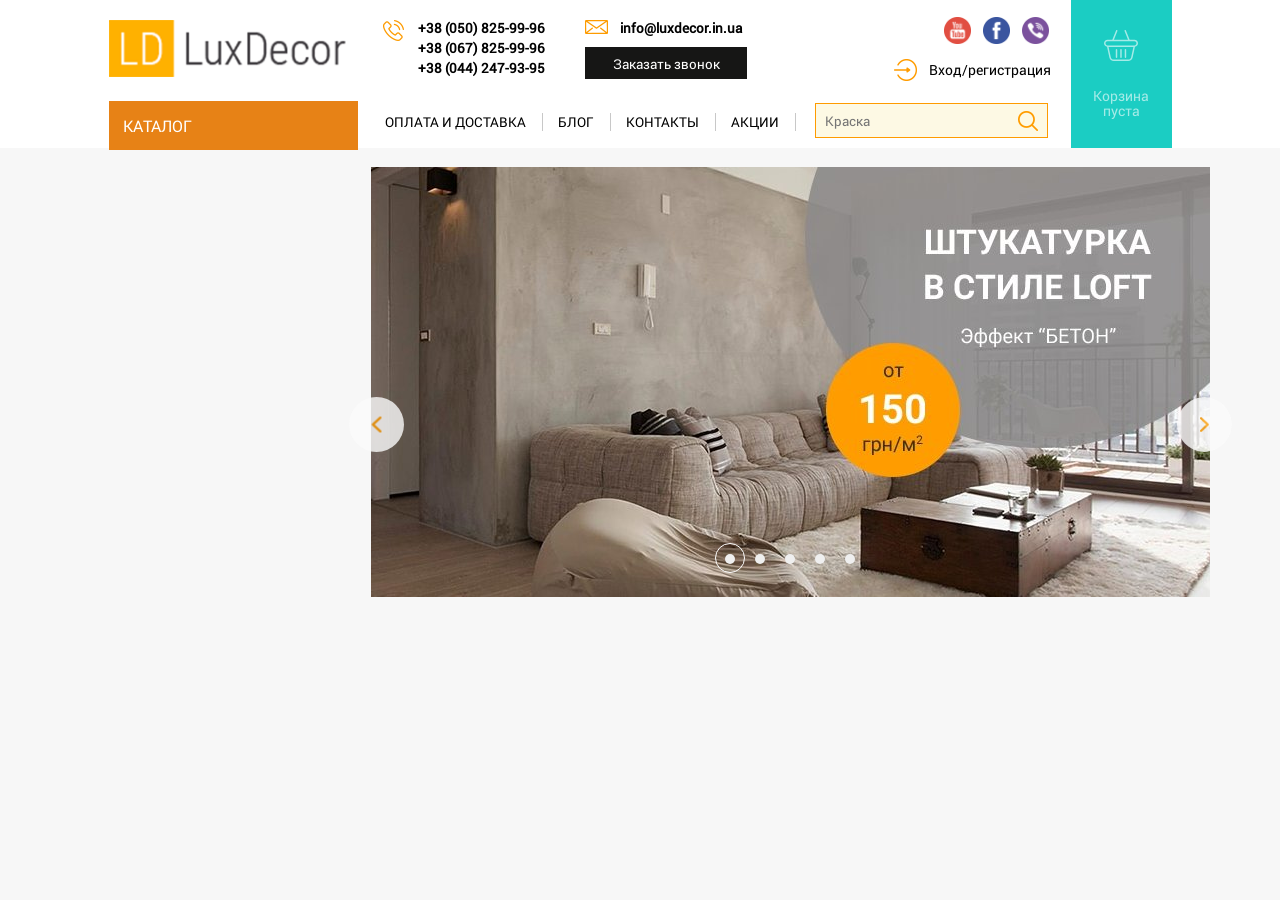
==== index.html @ 774a3ae2 "Menu 3" ====
<!DOCTYPE html>
<html lang="ru">
<head>
    <meta charset="UTF-8">
    <title>Lux Decor</title>
    <link rel="stylesheet" href="css/style.css">
    <link rel="shortcut icon" href="src/logo_icon.png">
    <meta name="viewport" content="width=device-width, initial-scale=1.0, maximum-scale=1.0, user-scalable=0" />
    <script src="https://code.jquery.com/jquery-3.4.1.js"></script>
    <script src="js/slick.min.js"></script>
    <script src="js/script.js"></script>
</head>
<body>
    <header>
        <div class="header__container">
            <div class="header__column header__column_1">
                <div class="header__logo"><img src="src/logo.png" alt="Lux Decor"></div>
                <nav class="header__catalog">
                    <a class="header__catalog__head" href="#">КАТАЛОГ</a>
                    <ul class="header__catalog__list">
                        <li><a href="#" class="header__li__1">Декоративные штукатурки<div class="header__li__arrow arrow"></div></a></li>
                        <li>
                            <a href="#" class="header__li__1">Обои и аксессуары Lincrusta<div class="header__li__arrow arrow"></div></a>
                            <ul class="header__catalog__sub-list">
                                <li><a href="#" class="header__li__2">Обои Lincrusta</a></li>
                                <li><a href="#" class="header__li__2">Клей для Lincrusta</a></li>
                                <li><a href="#" class="header__li__2">Стеновая панель Lincrusta</a></li>
                                <li><a href="#" class="header__li__2">Фризы Lincrusta</a></li>
                                <li><a href="#" class="header__li__2">Бордюр Lincrusta</a></li>
                                <li><a href="#" class="header__li__2">Смотреть все</a></li>   
                            </ul>
                        </li>
                        <li><a href="#" class="header__li__1">3D декор<div class="header__li__arrow arrow"></div></a></li>
                        <li><a href="#" class="header__li__1">Лакокрасочные материалы<div class="header__li__arrow arrow"></div></a></li>
                        <li><a href="#" class="header__li__1">Подготовка поверхности<div class="header__li__arrow arrow"></div></a></li>
                        <li><a href="#" class="header__li__1">Лепной декор<div class="header__li__arrow arrow"></div></a></li>
                        <li><a href="#" class="header__li__1">Инструменты<div class="header__li__arrow arrow"></div></a></li>
                        <li><a href="#" class="header__li__1">Материалы для дерева<div class="header__li__arrow arrow"></div></a></li>
                    </ul>
                </nav>
            </div>
            <div class="header__column header__column_2">
                <div class="header__contacts">
                    <div class="header__contacts__classic">
                        <div class="header__contacts__phone">                            
                            <p>+38 (050) 825-99-96</p>
                            <p>+38 (067) 825-99-96</p>
                            <p>+38 (044) 247-93-95</p>
                        </div>
                        <div class="header__contacts__mail">
                            <p>info@luxdecor.in.ua</p>
                            <a href="#">Заказать звонок</a>
                        </div>
                    </div>
                    <div class="header__contacts__social">
                        <div class="social-buttons">
                            <a href="#"><img src="src/social_yt.png" alt="YT"></a>
                            <a href="#"><img src="src/social_FB.png" alt="FB"></a>
                            <a href="#"><img src="src/social_vb.png" alt="Viber"></a>
                        </div>
                        <a href="#" class="header__enter">Вход/регистрация</a>
                    </div>
                </div>
                <div class="header__menu">
                    <ul>
                        <li class="header__menu__nav"><a href="#">Оплата и доставка</a></li>
                        <li class="header__menu__nav header__menu__nav_2"><a href="#">Блог</a></li>
                        <li class="header__menu__nav header__menu__nav_2"><a href="#">Контакты</a></li>
                        <li class="header__menu__nav header__menu__nav_2"><a href="#">Акции</a></li>
                    </ul>
                    <form action="#" method="POST" enctype="multipart/form-data">
                        <input type="text" placeholder="Краска" class="header__menu__search">
                    </form>
                </div>
            </div>
            <div class="header__column header__column_3">
                <a href="#">
                    <div class="flex__column">
                        <img src="src/basket.svg" alt="">
                        <p>Корзина пуста</p>
                    </div>
                </a>
            </div>
        </div>
    </header>
    <div class="main__slider__container">
        <div class="big__slider">
            <div class="big__slider-img"><img src="src/Big_img.jpg" alt="1"></div>
            <div class="big__slider-img"><img src="src/Big_img.jpg" alt="2"></div>
            <div class="big__slider-img"><img src="src/Big_img.jpg" alt="3"></div>
            <div class="big__slider-img"><img src="src/Big_img.jpg" alt="4"></div>
            <div class="big__slider-img"><img src="src/Big_img.jpg" alt="5"></div>
        </div>
    </div>
</body>
</html>
---- css/style.css ----
@charset "UTF-8";
/*Обнуление*/
* {
  padding: 0;
  margin: 0;
  border: 0;
}

*, *:before, *:after {
  -webkit-box-sizing: border-box;
  box-sizing: border-box;
}

:focus, :active {
  outline: none;
}

a:focus, a:active {
  outline: none;
}

nav, footer, header, aside {
  display: block;
}

html, body {
  height: 100%;
  width: 100%;
  font-size: 100%;
  line-height: 1;
  -ms-text-size-adjust: 100%;
  -moz-text-size-adjust: 100%;
  -webkit-text-size-adjust: 100%;
}

input, button, textarea {
  font-family: inherit;
}

input::-ms-clear {
  display: none;
}

button {
  cursor: pointer;
}

button::-moz-focus-inner {
  padding: 0;
  border: 0;
}

a, a:visited {
  text-decoration: none;
}

a:hover {
  text-decoration: none;
}

ul li {
  list-style: none;
}

img {
  vertical-align: top;
}

h1, h2, h3, h4, h5, h6 {
  font-size: inherit;
  font-weight: inherit;
}

/*-------------*/
@font-face {
  font-family: 'Roboto';
  src: url("../fonts/Roboto-Regular.eot");
  src: local("☺"), url("../fonts/Roboto-Regular.woff") format("woff"), url("../fonts/Roboto-Regular.ttf") format("truetype"), url("../fonts/Roboto-Regular.svg") format("svg");
  font-weight: normal;
  font-style: normal;
}

/*  media
@media (max-width: 1000px) {}
@media (min-width: 1000px) {}
    */
body {
  overflow-x: hidden;
  font-family: 'Roboto', Helvetica, Arial, sans-serif;
  background-color: #f7f7f7;
  position: relative;
}

header {
  background-color: #fff;
}

.header__container {
  max-width: 1083px;
  padding: 0 10px;
  margin: 0 auto;
  display: -webkit-box;
  display: -ms-flexbox;
  display: flex;
  -webkit-box-pack: justify;
      -ms-flex-pack: justify;
          justify-content: space-between;
  min-height: 148px;
}

.header__column {
  display: -webkit-box;
  display: -ms-flexbox;
  display: flex;
  -webkit-box-flex: 1;
      -ms-flex: 1 1 auto;
          flex: 1 1 auto;
}

.header__column_1 {
  -webkit-box-orient: vertical;
  -webkit-box-direction: normal;
      -ms-flex-direction: column;
          flex-direction: column;
  -webkit-box-pack: justify;
      -ms-flex-pack: justify;
          justify-content: space-between;
  -webkit-box-flex: 0;
      -ms-flex: 0 0 23.5%;
          flex: 0 0 23.5%;
  width: 23.4%;
}

.header__logo img {
  padding: 20px 0;
  width: 95%;
}

.header__catalog {
  z-index: 100;
  height: 47px;
  position: relative;
}

.header__catalog:hover .header__catalog__list {
  display: block;
}

.header__catalog__head {
  display: block;
  color: #ffffff;
  padding: 16.5px 15px 16px 14px;
  background-color: #e78216;
  min-width: 100%;
}

.header__catalog__list {
  display: none;
  min-width: 100%;
  position: absolute;
  top: 90%;
  left: 0;
}

.header__catalog__list li {
  position: relative;
  background-color: #e78216;
}

.header__catalog__list li:hover .header__catalog__sub-list {
  display: block;
}

.header__catalog__list li a {
  display: -webkit-box;
  display: -ms-flexbox;
  display: flex;
  -webkit-box-pack: justify;
      -ms-flex-pack: justify;
          justify-content: space-between;
  -webkit-box-align: center;
      -ms-flex-align: center;
          align-items: center;
  color: #ffffff;
  min-height: 50px;
  padding: 0 10px 0 15px;
  white-space: nowrap;
}

.header__catalog__list li a:hover {
  color: #000;
  background-color: #fff;
  font-size: 0.90em;
  padding: 0 14px 0 19px;
}

.header__catalog__list li a:hover .arrow {
  background: url(../src/slider/slider_2_rightarrow.png) 0 0/90% auto no-repeat;
}

.header__catalog__list li a:hover .arrow, .header__catalog__list li a:active .arrow {
  -webkit-transition: all 400ms ease 0ms;
  transition: all 400ms ease 0ms;
  -webkit-transform: rotate(90deg);
          transform: rotate(90deg);
}

.header__li__1 {
  font-size: 14.5px;
  line-height: 16px;
  font-weight: 500;
}

.header__li__1:hover {
  -webkit-transform: scaleX(1.05);
          transform: scaleX(1.05);
  font-size: 0.90em;
}

.arrow {
  display: inline-block;
  width: 10px;
  height: 16px;
  opacity: 0.4;
  margin-top: 5px;
  background: url(../src/slider/menu_arrow_right.png) 0 0/90% auto no-repeat;
}

.header__catalog__sub-list {
  display: none;
  min-width: 242px;
  position: absolute;
  left: 100%;
  top: 0;
}

.header__catalog__sub-list li {
  min-width: 100%;
}

.header__catalog__sub-list li .header__li__2 {
  padding-left: 27px;
  font-size: 14.5px;
}

.header__catalog__sub-list li .header__li__2:hover {
  padding-left: 27px;
}

.header__catalog__sub-list li:last-child {
  background-color: #fff;
}

.header__catalog__sub-list li:last-child a {
  padding: 19.5px 15px;
  color: #000;
  font-size: 1.05em;
  padding-left: 52px;
  background: url(../src/next.png) 78% center no-repeat;
}

.header__catalog__sub-list li:last-child a:hover {
  padding-left: 52px;
  font-size: 1.05em;
}

.header__column_2 {
  -webkit-box-orient: vertical;
  -webkit-box-direction: normal;
      -ms-flex-direction: column;
          flex-direction: column;
  -webkit-box-pack: justify;
      -ms-flex-pack: justify;
          justify-content: space-between;
}

.header__contacts {
  display: -webkit-box;
  display: -ms-flexbox;
  display: flex;
  -webkit-box-pack: justify;
      -ms-flex-pack: justify;
          justify-content: space-between;
}

.header__contacts__classic {
  display: -webkit-box;
  display: -ms-flexbox;
  display: flex;
}

.header__contacts__phone {
  font-size: 13.5px;
  line-height: 20px;
  font-weight: 700;
  color: #010101;
  padding: 18px 0 0 35px;
  margin: 0 0 0 25px;
  white-space: nowrap;
  background: url(../src/phone.png) 0 20px no-repeat;
}

.header__contacts__mail {
  font-size: 13.5px;
  line-height: 20px;
  font-weight: 700;
  color: #010101;
  padding: 18px 0 0 35px;
  background: url(../src/mail.png) 40px 20px no-repeat;
}

.header__contacts__mail p {
  margin: 0 0 14px 40px;
}

.header__contacts__mail a {
  background-color: #161615;
  font-size: 13.5px;
  line-height: 22px;
  font-weight: 400;
  color: #ffffff;
  padding: 7.5px 27px 7px 28px;
  margin: 0 0 0 5px;
  white-space: nowrap;
}

.social-buttons {
  display: -webkit-box;
  display: -ms-flexbox;
  display: flex;
  -webkit-box-pack: end;
      -ms-flex-pack: end;
          justify-content: flex-end;
  padding: 0 10px 17px 0;
}

.social-buttons a {
  padding: 17px 12px 0 0;
}

.social-buttons img {
  width: 27px;
  height: 27px;
}

.header__enter {
  font-size: 14px;
  line-height: 1.2;
  font-weight: 400;
  color: #000000;
  padding: 10px 20px 10px 35px;
  background: url(../src/log_in.png) 0 center no-repeat;
}

.header__menu {
  display: -webkit-box;
  display: -ms-flexbox;
  display: flex;
  -webkit-box-pack: justify;
      -ms-flex-pack: justify;
          justify-content: space-between;
  -webkit-box-align: center;
      -ms-flex-align: center;
          align-items: center;
  margin: 0 0 8px 12px;
}

.header__menu ul {
  display: -webkit-box;
  display: -ms-flexbox;
  display: flex;
}

.header__menu form {
  -webkit-box-flex: 1;
      -ms-flex: 1 1 auto;
          flex: 1 1 auto;
  padding: 0 23px 0 19px;
}

.header__menu__nav a {
  font-size: 13.5px;
  line-height: 1.2;
  font-weight: 400;
  text-transform: uppercase;
  color: #000000;
  padding: 0 16px 0 15px;
  border-right: 1px solid rgba(128, 128, 128, 0.432);
  white-space: nowrap;
}

.header__menu__nav a:hover {
  color: #00b5ab;
}

.header__menu__search {
  width: 100%;
  min-width: 150px;
  height: 35px;
  background-color: #fdf9e4;
  border: 1.0px solid #fe9b00;
  margin: 0 0 2px 0;
  background-image: url(../src/search_img.png);
  background-position: 96% center;
  background-repeat: no-repeat;
  padding: 0 0 0 9px;
  color: #fe9b00;
  cursor: pointer;
}

.header__column_3 {
  -webkit-box-flex: 0;
      -ms-flex-positive: 0;
          flex-grow: 0;
  -ms-flex-negative: 0;
      flex-shrink: 0;
  width: 9.5%;
}

.header__column_3 a {
  display: block;
  text-align: center;
  background-color: #1bcdc3;
  padding: 30px 10px;
}

.header__column_3 a img {
  width: 34px;
  opacity: 0.6;
}

.header__column_3 a p {
  opacity: 0.6;
  font-family: Roboto;
  font-size: 14px;
  line-height: 15px;
  font-weight: 400;
  color: #ffffff;
}

.flex__column {
  display: -webkit-box;
  display: -ms-flexbox;
  display: flex;
  -webkit-box-orient: vertical;
  -webkit-box-direction: normal;
      -ms-flex-direction: column;
          flex-direction: column;
  -webkit-box-align: center;
      -ms-flex-align: center;
          align-items: center;
  -webkit-box-pack: justify;
      -ms-flex-pack: justify;
          justify-content: space-between;
  height: 100%;
}

.main__slider__container {
  position: relative;
  z-index: 1;
  margin: 19px 5.5% 0 29%;
}

.big__slider, .slick-slider {
  max-height: -webkit-fit-content;
  max-height: -moz-fit-content;
  max-height: fit-content;
  min-width: 0;
  overflow: hidden;
  z-index: 2;
}

.big__slider .slick-track, .slick-slider .slick-track {
  display: -webkit-box;
  display: -ms-flexbox;
  display: flex;
}

.big__slider .slick-arrow {
  position: absolute;
  top: 50%;
  z-index: 3;
  font-size: 0;
  width: 55px;
  height: 55px;
  border-radius: 50%;
  opacity: 0.8;
  -webkit-transform: translate(0, -50%);
          transform: translate(0, -50%);
}

.big__slider .slick-arrow.slick-prev {
  background: url(../src/slider/arrow_slider_left.png) center no-repeat;
  -webkit-transform: translate(-40%, 0);
          transform: translate(-40%, 0);
}

/* Стрелка вправо */
.big__slider .slick-arrow.slick-next {
  right: 0;
  background: url(../src/slider/arrow_slider_right.png) center/cover no-repeat;
  -webkit-transform: translate(40%, 0);
          transform: translate(40%, 0);
}

.big__slider-img {
  opacity: 1;
}

.big__slider .slick-dots {
  display: -webkit-box;
  display: -ms-flexbox;
  display: flex;
  -webkit-box-pack: center;
      -ms-flex-pack: center;
          justify-content: center;
  -webkit-box-align: center;
      -ms-flex-align: center;
          align-items: center;
  -webkit-transform: translate(0, -180%);
          transform: translate(0, -180%);
}

.big__slider .slick-dots li {
  height: 30px;
  width: 30px;
  border-radius: 50%;
  background-color: transparent;
  border: 1px solid transparent;
}

.big__slider .slick-dots li button {
  font-size: 0;
  border-radius: 50%;
  height: 10px;
  width: 10px;
  color: #fff;
  -webkit-transform: translate(90%, 10%);
          transform: translate(90%, 10%);
}

.big__slider .slick-dots li.slick-active {
  border: 1px solid #fff;
}

/*.top {
  position: relative;
  z-index: 5;                   //  <-- 5!
  min-height: 567px;
  background: url(../src/bg_top.jpg) 0 0/101% auto no-repeat fixed;
  @media (max-width: 1150px) {
    background-position: center 0;
    background-size: cover;
  }
  @media (max-width: 630px) {
    min-height: fit-content;
  }
}
.container {
  max-width: 840px;
  margin: 0 auto;
  height: 85%;
  @media (max-width: 1150px) {
    max-width: 85%;
    height: 95%;
  }
}
.flex {
  display: flex;
  justify-content: space-between;
  padding: 6.5% 0 0 0;
  height: 100%;
  @media (max-width: 1150px) {
    padding: 3.5% 0 0 0;
  }
}
.flex__left {
  display: flex;
  flex-direction: column;
  align-items: flex-start;
  justify-content: flex-start;
  border: 1px solid transparent;
  flex: 1 1 49%;
}
.top__logo {
  font-family: 'SFCompact';
  font-size: 29.2px;
  line-height: 22px;
  font-weight: 600;
  text-transform: uppercase;
  color: #ffffff;
  margin-left: 0.2%;
}
.top__promo {
  margin-top: 6.8%;
  font-family: 'MyriadPro';
  font-size: 29px;
  line-height: 29px;
  font-weight: 400;
  color: #ffffff;
  padding-left: 73px;
  margin: 22% 0 5.6% 0;
  white-space: nowrap;
  background: url(../src/icon_search.png)0 center/auto 90% no-repeat;
  @media (max-width: 768px) {
    padding-left: 53px;
    background: url(../src/icon_search.png)0 center/auto 60% no-repeat;
  }
  @media (max-width: 430px) {
    padding-left: 0;
    background: none;
  }
  span {
    font-weight: 600;
    font-size: 30px;
    @media (min-width: 430px) {
      white-space: nowrap;
    }
  }
}
.top__text {
  font-family: 'Helvetica';
  font-size: 14.6px;
  line-height: 22px;
  color: #ffffff;
}
.top__appstore {
  width: 197px;
  height: 44px;
  background: url(../src/applebgbtn.png) 0 0/100% auto no-repeat;
  margin: 3% 0 7% 0;
  a {
    display: flex;
    justify-content: center;
    align-items: flex-start;
    flex-direction: column;
    width: 197px;
    height: 44px;
    background: url(../src/apple_logo.png) 33px 33%/13.5% auto no-repeat;
    p {
      font-family: 'LucidaGrande';
      font-size: 9.7px;
      line-height: 10px;
      font-weight: 300;
      letter-spacing: -0.035em;
      color: #ffffff;
      padding-left: 75.5px;
    }
    p:last-child {
      font-size: 16.9px;
      line-height: 15px;
      letter-spacing: -0.035em;
    }
  }
}
.top__sign {
  font-family: MyriadPro;
  font-size: 14.6px;
  line-height: 24px;
  font-weight: 200;
  color: #ffffff;
  padding: 4% 0 1.7% 0;
}
.top__signup {
  width: 100%;
  display: flex;
  justify-content: space-between;
  //
  input::-webkit-input-placeholder {color:#fff;}
  input::-moz-placeholder     {color:#fff;} 
  input:-moz-placeholder      {color:#fff;} 
  input:-ms-input-placeholder {color:#fff;}
  //text-overflow:ellipsis; 
  @media (max-width: 1024px) {
    display: flex;
    flex-direction: column;
  }
  @media (max-width: 630px) {
    padding-bottom: 3%;
  }
}
.top__input {
  width: 269px;
  height: 43px;
  background-color: transparent;
  border: 1px solid #ffffff;
  padding-left: 10px;
  margin-bottom: 2%;;
}
.top__notify {
  display: inline-block;
  width: 123px;
  height: 43px;
  background-color: #ffffff;
  border-radius: 4px;
  font-family: 'MyriadPro';
  font-size: 15px;
  line-height: 24px;
  font-weight: 500;
  color: #3cd072;
}
.flex__right {
  border: 1px solid transparent;
  flex: 1 1 50%;
  position: relative;
  @media (max-width: 630px) {
    display: none;
  }
}
.iphone_b {
  position: absolute;
  width: 58.5%;
  left: 83px;
  top: 19px;
  z-index: 6;
  transition: all 800ms ease 0s;
  &:hover {
    transform: translate(-10px,-10px) scale(1.05);
    z-index: 8;
  }
  @media (max-width: 1150px) {
    left: 30px;
    top: 5px;
  }
  @media (max-width: 1024px) {
    width: max-content;
    max-width: 65%;
    left: auto;
    right: -20px;
    z-index: 9;
  }
  @media (max-width: 768px) {
    max-width: 75%;
  }
}
.iphone_w {
  position: absolute;
  width: 59.5%;
  left: 195.5px;
  top: 58px;
  z-index: 7;
  transition: all 800ms ease 0s;
  &:hover {
    transform: scale(1.05);
    z-index: 8;
  }
  @media (max-width: 1024px) {
    width: max-content;
    max-width: 65%;
    left: 20px;
    top: auto;
    bottom: -60px;
  }
  @media (max-width: 768px) {
    max-width: 75%;
  }
}
.diag {
  position: relative;
  z-index: 4;                   //  <-- 5!
  min-height: 567px;
  background-color: #f0f0f0;
  @media (max-width: 430px) {
    min-height: fit-content;
  }
}
.diag__container {
  max-width: 870px;
  margin: 0 auto;
  height: 100%;
  padding: 1.1% 0 0 0;
}
.diag__flex {
  border: 1px solid transparent;
  margin: 13% 0 10% 0;
  display: flex;
  justify-content: space-between;
}
.diag__left {
  position: relative;
  flex: 1 1 50%;
  @media (max-width: 430px) {
    display: none;
  }
}
.diag__img {
  position: absolute;
  width: 372px;
  left: 79px;
  top: -161px;
  z-index: 4;                   //  <-- 4!
  transition: all 500ms ease 0s;
  @media (max-width: 768px) {
    top: auto;
    bottom: 10%;
    left: auto;
    right: 5%;
  }
  @media (max-width: 430px) {
    display: none;
  }
  &:last-child {
    left: -69px;
    top: 29px;
    @media (max-width: 768px) {
      display: none;
    }
  }
  &:hover {
    transform: scale(0.85);
    z-index: 50;
  }
}
.diag__right {
  flex: 1 1 29%;
  margin-top: 2px;
  @media (max-width: 430px) {
    width: 80%;
    padding-left: 10%;
  }
}
.diag__item {
  @media (max-width: 1024px) {
    padding-right: 10%;
  }
}
.diag__item__head {
  font-family: 'MyriadPro';
  white-space: nowrap;
  font-size: 22.5px;
  line-height: 32px;
  font-weight: 500;
  height: 56px;
  color: #3cd072;
  padding: 12px 5px 12px 73px;
  background: url(../src/icon_hold.png)0 center/auto 90% no-repeat;
}
.diag__item__head__2 {
  background: url(../src/icon_where.png)0 center/auto 90% no-repeat;
}
.diag__item__text {
  font-family: 'Helvetica';
  font-size: 14.8px;
  line-height: 22px;
  font-weight: 400;
  padding: 7px 0 39px 0;
}
.easy {
  position: relative;
  z-index: 6;                   //  <-- 6!
  min-height: 744px;
  background: url(../src/easy_bg.jpg)center 0/cover no-repeat;
  @media (max-width: 1024px) {
    min-height: fit-content;
    background: none;
    background-color: #fff;
    padding: 4% 0;
  }
  @media (min-width: 1450px) {
    background: url(../src/easy_bg.jpg)center center/cover no-repeat;
  }
}
.easy__container {
  max-width: 875px;
  margin: 0 auto;
  height: 100%;
  @media (max-width: 1024px) {
    width: 95%;
  }
}
.easy__top {
  display: flex;
  flex-direction: column;
  align-items: center;
  img {
    width: 66px;
    margin: 43px 0 20px 13px;
    @media (max-width: 1024px) {
      margin: 2% 0 0 0;
    }
  }
  p {
    font-family: 'MyriadPro';
    font-size: 22.5px;
    line-height: 32px;
    font-weight: 600;
    margin: 2px 0 0 10px;
    text-align: center;
  }
  p:last-child {
    font-size: 33.5px;
    line-height: 32px;
    font-weight: 600;
    color: #3cd072;
    margin-top: 8px;
  }
  @media (max-width: 1024px) {
    
  }
}
.easy__bottom {
  display: flex;
  margin: 38px 0 0 0;
  @media (max-width: 1024px) {
    flex-direction: column;
    margin: 10px 0 0 0;
  }
}
.easy__item {
  display: flex;
  flex-direction: column;
  align-items: center;
  flex: 1 1 30%;
  @media (max-width: 1024px) {
    flex-direction: row;
    padding: 0 0 2% 0;
  }
  img {
    width: 52px;
    margin-left: 11px;
  }
  p {
    color: #000;
    font-family: 'MyriadPro';
    font-size: 22.5px;
    line-height: 30px;
    font-weight: 600;
    text-align: center;
    padding: 20px 8px 0 20px;
    @media (max-width: 1024px) {
      padding: 0 0 0 3%;
      text-align: left;
    }
    @media (max-width: 530px) {
      font-size: 20px;
      line-height: 22px;
      opacity: 0.5;
    }
  }
}
.get {
  min-height: 392px;
  background-color: #000;
}
.get__top {
  display: flex;
  flex-direction: column;
  align-items: center;
  p {
    color: #fff;
    font-family: 'MyriadPro';
    font-size: 23px;
    line-height: 32px;
    font-weight: 400;
    margin-left: 14px;
    text-align: center;
    &:first-child {
      margin-top: 64px;
    }
  }
  .get__green {
    font-size: 34px;
    font-weight: 400;
    color: #3cd072;
    line-height: 48px;
    margin-bottom: 40px;
  }
}
                      // Slider
.get__slider {
  position: relative;
  min-width: 0; // (Если он или родитель flex
  padding: 0 40px 0 40px;
  overflow: hidden;
}
.slider-img {
  text-align: center; // Для выравнивания слайда по вертикали
  opacity: 0.5;
  margin: 0 5px;
  }
//   /* Слайдер */
/* Слайд */
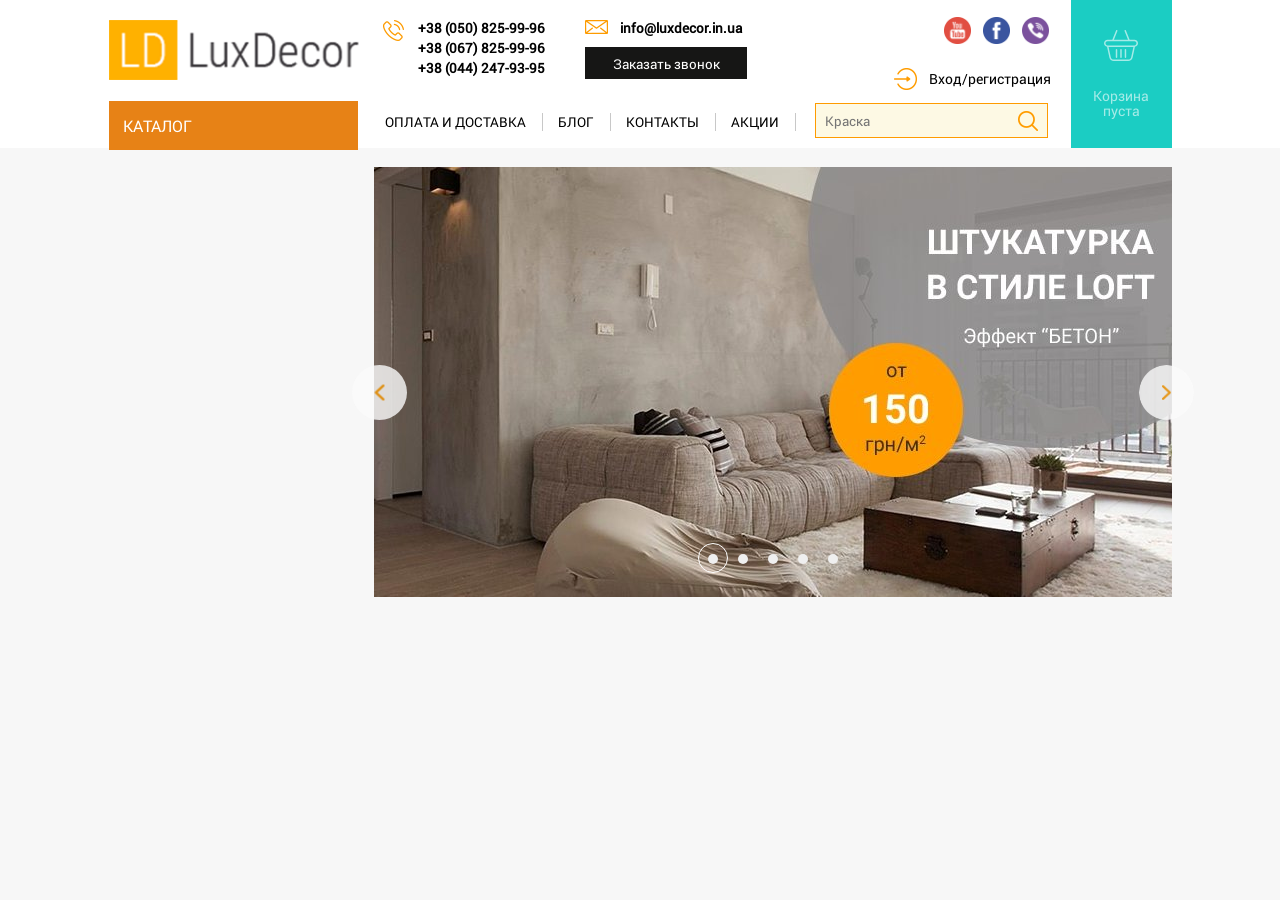
==== commit 176cdd8b: "Adaptive top" ====
--- a/index.html
+++ b/index.html
@@ -58,7 +58,7 @@
                             <a href="#"><img src="src/social_FB.png" alt="FB"></a>
                             <a href="#"><img src="src/social_vb.png" alt="Viber"></a>
                         </div>
-                        <a href="#" class="header__enter">Вход/регистрация</a>
+                        <a href="#" class="header__enter">Вход<span>/регистрация</span></a>
                     </div>
                 </div>
                 <div class="header__menu">
--- a/css/style.css
+++ b/css/style.css
@@ -106,6 +106,19 @@
       -ms-flex-pack: justify;
           justify-content: space-between;
   min-height: 148px;
+}
+
+@media (max-width: 710px) {
+  .header__container {
+    -ms-flex-wrap: wrap;
+        flex-wrap: wrap;
+  }
+}
+
+@media (max-width: 350px) {
+  .header__container {
+    padding: 0;
+  }
 }
 
 .header__column {
@@ -129,21 +142,77 @@
       -ms-flex: 0 0 23.5%;
           flex: 0 0 23.5%;
   width: 23.4%;
+  min-width: 240px;
+}
+
+@media (max-width: 710px) {
+  .header__column_1 {
+    -webkit-box-orient: horizontal;
+    -webkit-box-direction: normal;
+        -ms-flex-direction: row;
+            flex-direction: row;
+    -webkit-box-flex: 0;
+        -ms-flex: 0 0 100%;
+            flex: 0 0 100%;
+  }
+}
+
+.header__column_1 nav {
+  display: block;
+}
+
+@media (max-width: 710px) {
+  .header__column_1 nav {
+    padding-top: 20px;
+  }
 }
 
 .header__logo img {
   padding: 20px 0;
-  width: 95%;
+  width: 250px;
+}
+
+@media (max-width: 440px) {
+  .header__logo img {
+    width: 200px;
+  }
+}
+
+@media (max-width: 710px) {
+  .header__logo {
+    padding: 0 10px 0 0;
+  }
 }
 
 .header__catalog {
+  display: -webkit-box;
+  display: -ms-flexbox;
+  display: flex;
+  -webkit-box-align: center;
+      -ms-flex-align: center;
+          align-items: center;
+  -ms-flex-pack: distribute;
+      justify-content: space-around;
   z-index: 100;
   height: 47px;
   position: relative;
+  max-width: 250px;
 }
 
 .header__catalog:hover .header__catalog__list {
   display: block;
+}
+
+@media (max-width: 710px) {
+  .header__catalog {
+    padding: 0 0 0 50px;
+  }
+}
+
+@media (max-width: 550px) {
+  .header__catalog {
+    padding: 40px 0 0 10px;
+  }
 }
 
 .header__catalog__head {
@@ -160,6 +229,19 @@
   position: absolute;
   top: 90%;
   left: 0;
+}
+
+@media (max-width: 710px) {
+  .header__catalog__list {
+    margin-top: 20px;
+  }
+}
+
+@media (max-width: 500px) {
+  .header__catalog__list {
+    left: unset;
+    right: 0;
+  }
 }
 
 .header__catalog__list li {
@@ -265,6 +347,9 @@
 }
 
 .header__column_2 {
+  -webkit-box-ordinal-group: 4;
+      -ms-flex-order: 3;
+          order: 3;
   -webkit-box-orient: vertical;
   -webkit-box-direction: normal;
       -ms-flex-direction: column;
@@ -283,10 +368,27 @@
           justify-content: space-between;
 }
 
+@media (max-width: 960px) {
+  .header__contacts {
+    -webkit-box-orient: vertical;
+    -webkit-box-direction: normal;
+        -ms-flex-direction: column;
+            flex-direction: column;
+  }
+}
+
 .header__contacts__classic {
   display: -webkit-box;
   display: -ms-flexbox;
   display: flex;
+}
+
+@media (max-width: 730px) {
+  .header__contacts__classic {
+    -webkit-box-pack: justify;
+        -ms-flex-pack: justify;
+            justify-content: space-between;
+  }
 }
 
 .header__contacts__phone {
@@ -300,6 +402,19 @@
   background: url(../src/phone.png) 0 20px no-repeat;
 }
 
+@media (max-width: 440px) {
+  .header__contacts__phone {
+    margin: 0;
+  }
+}
+
+@media (max-width: 350px) {
+  .header__contacts__phone {
+    padding: 18px 0 0 29px;
+    background: url(../src/phone.png) 5px 20px no-repeat;
+  }
+}
+
 .header__contacts__mail {
   font-size: 13.5px;
   line-height: 20px;
@@ -307,6 +422,20 @@
   color: #010101;
   padding: 18px 0 0 35px;
   background: url(../src/mail.png) 40px 20px no-repeat;
+}
+
+@media (max-width: 440px) {
+  .header__contacts__mail {
+    padding: 18px 0 0 5px;
+    background: url(../src/mail.png) 10px 20px no-repeat;
+  }
+}
+
+@media (max-width: 350px) {
+  .header__contacts__mail {
+    padding: 18px 0 0 0;
+    background: url(../src/mail.png) 5px 20px no-repeat;
+  }
 }
 
 .header__contacts__mail p {
@@ -324,6 +453,26 @@
   white-space: nowrap;
 }
 
+.header__contacts__social a {
+  display: -webkit-box;
+  display: -ms-flexbox;
+  display: flex;
+  -webkit-box-align: center;
+      -ms-flex-align: center;
+          align-items: center;
+}
+
+@media (max-width: 960px) {
+  .header__contacts__social {
+    display: -webkit-box;
+    display: -ms-flexbox;
+    display: flex;
+    -webkit-box-pack: end;
+        -ms-flex-pack: end;
+            justify-content: flex-end;
+  }
+}
+
 .social-buttons {
   display: -webkit-box;
   display: -ms-flexbox;
@@ -334,6 +483,12 @@
   padding: 0 10px 17px 0;
 }
 
+@media (max-width: 350px) {
+  .social-buttons {
+    padding: 0 5px 17px 0;
+  }
+}
+
 .social-buttons a {
   padding: 17px 12px 0 0;
 }
@@ -344,12 +499,19 @@
 }
 
 .header__enter {
+  display: block;
   font-size: 14px;
   line-height: 1.2;
   font-weight: 400;
   color: #000000;
   padding: 10px 20px 10px 35px;
   background: url(../src/log_in.png) 0 center no-repeat;
+}
+
+@media (max-width: 650px) {
+  .header__enter {
+    margin: 12px 10px;
+  }
 }
 
 .header__menu {
@@ -369,6 +531,12 @@
   display: -webkit-box;
   display: -ms-flexbox;
   display: flex;
+}
+
+@media (max-width: 1000px) {
+  .header__menu ul {
+    display: none;
+  }
 }
 
 .header__menu form {
@@ -408,13 +576,40 @@
   cursor: pointer;
 }
 
+@media (max-width: 650px) {
+  .header__menu__search {
+    min-width: 0;
+    width: available;
+  }
+}
+
 .header__column_3 {
-  -webkit-box-flex: 0;
-      -ms-flex-positive: 0;
-          flex-grow: 0;
-  -ms-flex-negative: 0;
-      flex-shrink: 0;
-  width: 9.5%;
+  -webkit-box-ordinal-group: 5;
+      -ms-flex-order: 4;
+          order: 4;
+  max-width: 9.5%;
+}
+
+@media (max-width: 710px) {
+  .header__column_3 {
+    -webkit-box-ordinal-group: 3;
+        -ms-flex-order: 2;
+            order: 2;
+    -webkit-box-align: start;
+        -ms-flex-align: start;
+            align-items: flex-start;
+    -webkit-box-pack: end;
+        -ms-flex-pack: end;
+            justify-content: flex-end;
+    max-width: 13%;
+    padding-top: 20px;
+  }
+}
+
+@media (max-width: 460px) {
+  .header__column_3 {
+    display: none;
+  }
 }
 
 .header__column_3 a {
@@ -436,6 +631,18 @@
   line-height: 15px;
   font-weight: 400;
   color: #ffffff;
+}
+
+@media (max-width: 500px) {
+  .header__column_3 a p {
+    display: none;
+  }
+}
+
+@media (max-width: 710px) {
+  .header__column_3 a {
+    padding: 10px 10px;
+  }
 }
 
 .flex__column {
@@ -458,14 +665,14 @@
 .main__slider__container {
   position: relative;
   z-index: 1;
-  margin: 19px 5.5% 0 29%;
+  max-width: 1083px;
+  padding: 0 10px;
+  margin: 0 auto;
 }
 
 .big__slider, .slick-slider {
-  max-height: -webkit-fit-content;
-  max-height: -moz-fit-content;
-  max-height: fit-content;
   min-width: 0;
+  margin: 19px 0 0 25%;
   overflow: hidden;
   z-index: 2;
 }
@@ -474,19 +681,39 @@
   display: -webkit-box;
   display: -ms-flexbox;
   display: flex;
+  -webkit-box-align: start;
+      -ms-flex-align: start;
+          align-items: flex-start;
+}
+
+@media (max-width: 1100px) {
+  .big__slider, .slick-slider {
+    margin: 19px 0 0 20%;
+  }
+}
+
+@media (max-width: 1000px) {
+  .big__slider, .slick-slider {
+    margin: 19px 0 0 15%;
+  }
+}
+
+@media (max-width: 768px) {
+  .big__slider, .slick-slider {
+    margin: 0 auto;
+    padding-top: 10px;
+  }
 }
 
 .big__slider .slick-arrow {
   position: absolute;
-  top: 50%;
+  top: 43%;
   z-index: 3;
   font-size: 0;
   width: 55px;
   height: 55px;
   border-radius: 50%;
   opacity: 0.8;
-  -webkit-transform: translate(0, -50%);
-          transform: translate(0, -50%);
 }
 
 .big__slider .slick-arrow.slick-prev {
@@ -497,7 +724,7 @@
 
 /* Стрелка вправо */
 .big__slider .slick-arrow.slick-next {
-  right: 0;
+  right: 10px;
   background: url(../src/slider/arrow_slider_right.png) center/cover no-repeat;
   -webkit-transform: translate(40%, 0);
           transform: translate(40%, 0);
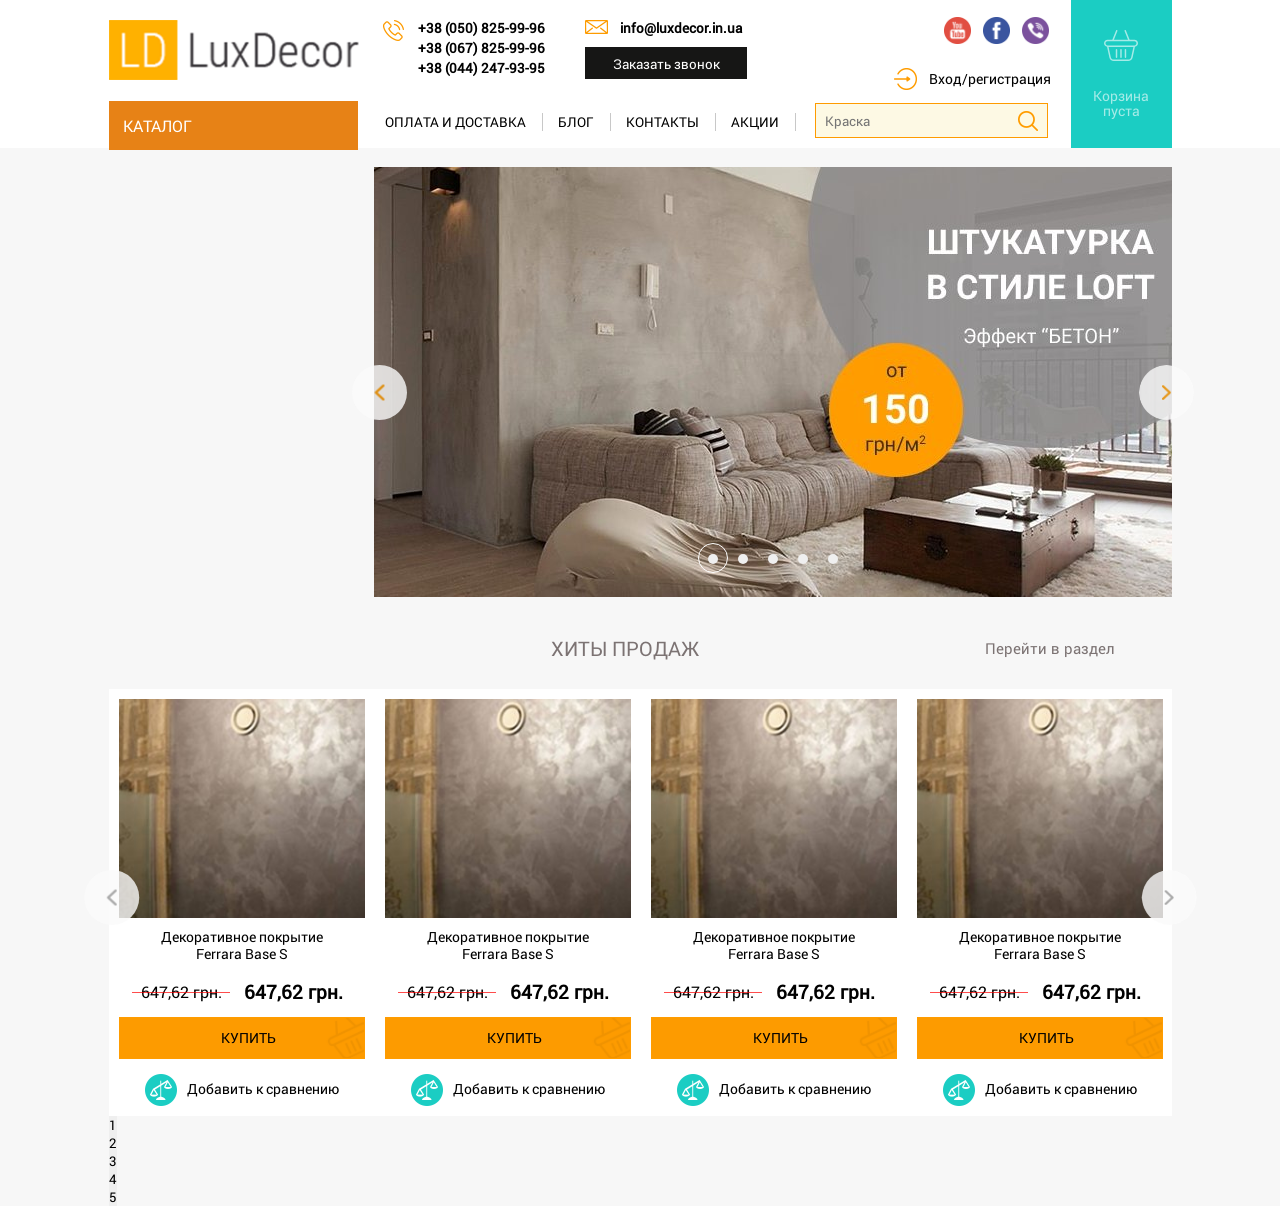
==== commit 6885e8ab: "slick 2" ====
--- a/index.html
+++ b/index.html
@@ -92,5 +92,64 @@
             <div class="big__slider-img"><img src="src/Big_img.jpg" alt="5"></div>
         </div>
     </div>
+    <div class="hits">
+        <div></div>
+        <div class="breaker">ХИТЫ ПРОДАЖ</div>
+        <div class="hits__goto"><a href="#"">Перейти в раздел</a></div>
+    </div>
+    <div class="hits__slider__container">
+        <div class="hits__slider">
+            <div class="hits__slider-element">
+                <div class="hits__element-img"><img src="src/hits_slider_img_1.jpg" alt="1"></div>
+                <div class="hits__element-name">Декоративное покрытие Ferrara Base S</div>
+                <div class="hits__element-price">
+                    <div class="hits__element-price__prev">647,62 грн.<div class="red-crossline"></div></div>
+                    <div class="hits__element-price__current">647,62 грн.</div>
+                </div>
+                <a href="#" class="hits__element-buy"><div>купить</div></a>
+                <div class="hits__element-compare"><img src="src/scales_bg.png" alt="compare"><a href="#">Добавить к сравнению</a> </div>
+            </div>
+            <div class="hits__slider-element">
+                <div class="hits__element-img"><img src="src/hits_slider_img_1.jpg" alt="1"></div>
+                <div class="hits__element-name">Декоративное покрытие Ferrara Base S</div>
+                <div class="hits__element-price">
+                    <div class="hits__element-price__prev">647,62 грн.<div class="red-crossline"></div></div>
+                    <div class="hits__element-price__current">647,62 грн.</div>
+                </div>
+                <a href="#" class="hits__element-buy"><div>купить</div></a>
+                <div class="hits__element-compare"><img src="src/scales_bg.png" alt="compare"><a href="#">Добавить к сравнению</a> </div>
+            </div>
+            <div class="hits__slider-element">
+                <div class="hits__element-img"><img src="src/hits_slider_img_1.jpg" alt="1"></div>
+                <div class="hits__element-name">Декоративное покрытие Ferrara Base S</div>
+                <div class="hits__element-price">
+                    <div class="hits__element-price__prev">647,62 грн.<div class="red-crossline"></div></div>
+                    <div class="hits__element-price__current">647,62 грн.</div>
+                </div>
+                <a href="#" class="hits__element-buy"><div>купить</div></a>
+                <div class="hits__element-compare"><img src="src/scales_bg.png" alt="compare"><a href="#">Добавить к сравнению</a> </div>
+            </div>
+            <div class="hits__slider-element">
+                <div class="hits__element-img"><img src="src/hits_slider_img_1.jpg" alt="1"></div>
+                <div class="hits__element-name">Декоративное покрытие Ferrara Base S</div>
+                <div class="hits__element-price">
+                    <div class="hits__element-price__prev">647,62 грн.<div class="red-crossline"></div></div>
+                    <div class="hits__element-price__current">647,62 грн.</div>
+                </div>
+                <a href="#" class="hits__element-buy"><div>купить</div></a>
+                <div class="hits__element-compare"><img src="src/scales_bg.png" alt="compare"><a href="#">Добавить к сравнению</a> </div>
+            </div>
+            <div class="hits__slider-element">
+                <div class="hits__element-img"><img src="src/hits_slider_img_1.jpg" alt="1"></div>
+                <div class="hits__element-name">Декоративное покрытие Ferrara Base S</div>
+                <div class="hits__element-price">
+                    <div class="hits__element-price__prev">647,62 грн.<div class="red-crossline"></div></div>
+                    <div class="hits__element-price__current">647,62 грн.</div>
+                </div>
+                <a href="#" class="hits__element-buy"><div>купить</div></a>
+                <div class="hits__element-compare"><img src="src/scales_bg.png" alt="compare"><a href="#">Добавить к сравнению</a> </div>
+            </div>
+        </div>
+    </div>
 </body>
 </html>
--- a/css/style.css
+++ b/css/style.css
@@ -287,6 +287,10 @@
           transform: rotate(90deg);
 }
 
+.header__catalog__list > li {
+  background-color: #ff9c00;
+}
+
 .header__li__1 {
   font-size: 14.5px;
   line-height: 16px;
@@ -670,36 +674,40 @@
   margin: 0 auto;
 }
 
-.big__slider, .slick-slider {
+.big__slider {
   min-width: 0;
   margin: 19px 0 0 25%;
   overflow: hidden;
   z-index: 2;
 }
 
-.big__slider .slick-track, .slick-slider .slick-track {
-  display: -webkit-box;
-  display: -ms-flexbox;
-  display: flex;
+.big__slider .slick-track {
+  display: -webkit-box;
+  display: -ms-flexbox;
+  display: flex;
+  -webkit-box-orient: horizontal;
+  -webkit-box-direction: normal;
+      -ms-flex-direction: row;
+          flex-direction: row;
   -webkit-box-align: start;
       -ms-flex-align: start;
           align-items: flex-start;
 }
 
 @media (max-width: 1100px) {
-  .big__slider, .slick-slider {
+  .big__slider {
     margin: 19px 0 0 20%;
   }
 }
 
 @media (max-width: 1000px) {
-  .big__slider, .slick-slider {
+  .big__slider {
     margin: 19px 0 0 15%;
   }
 }
 
 @media (max-width: 768px) {
-  .big__slider, .slick-slider {
+  .big__slider {
     margin: 0 auto;
     padding-top: 10px;
   }
@@ -768,6 +776,229 @@
 
 .big__slider .slick-dots li.slick-active {
   border: 1px solid #fff;
+}
+
+.hits {
+  display: -webkit-box;
+  display: -ms-flexbox;
+  display: flex;
+  -webkit-box-align: center;
+      -ms-flex-align: center;
+          align-items: center;
+  -webkit-box-pack: justify;
+      -ms-flex-pack: justify;
+          justify-content: space-between;
+  margin: 0 auto;
+  padding: 10px 0 30px 0;
+}
+
+.hits div {
+  -webkit-box-flex: 0;
+      -ms-flex: 0 0 33.33%;
+          flex: 0 0 33.33%;
+}
+
+.breaker {
+  display: block;
+  font-size: 20px;
+  line-height: 20px;
+  font-weight: 500;
+  text-transform: uppercase;
+  color: #7c7373;
+  text-align: center;
+  padding-right: 30px;
+}
+
+.hits__goto {
+  padding-right: 30px;
+  display: -webkit-box;
+  display: -ms-flexbox;
+  display: flex;
+  -webkit-box-pack: center;
+      -ms-flex-pack: center;
+          justify-content: center;
+}
+
+.hits__goto a {
+  font-size: 15px;
+  line-height: 22px;
+  font-weight: 500;
+  color: #7c7373;
+  text-decoration: none;
+  padding-right: 5px;
+}
+
+.hits__goto a:hover {
+  text-decoration: underline;
+}
+
+.hits__slider__container {
+  position: relative;
+  z-index: 1;
+  max-width: 1083px;
+  padding: 0 10px;
+  margin: 0 auto;
+}
+
+.hits__slider {
+  min-width: 0;
+  overflow: hidden;
+  z-index: 2;
+}
+
+.hits__slider .slick-track {
+  display: -webkit-box;
+  display: -ms-flexbox;
+  display: flex;
+  -webkit-box-orient: horizontal;
+  -webkit-box-direction: normal;
+      -ms-flex-direction: row;
+          flex-direction: row;
+  -webkit-box-align: start;
+      -ms-flex-align: start;
+          align-items: flex-start;
+}
+
+.hits__slider .slick-arrow {
+  position: absolute;
+  top: 35%;
+  z-index: 3;
+  font-size: 0;
+  width: 55px;
+  height: 55px;
+  border-radius: 50%;
+  opacity: 0.8;
+}
+
+.hits__slider .slick-arrow.slick-prev {
+  background: url(../src/slider/slider_2_leftarrow.png) center no-repeat;
+  -webkit-transform: translate(-45%, 0);
+          transform: translate(-45%, 0);
+}
+
+/* Стрелка вправо */
+.hits__slider .slick-arrow.slick-next {
+  right: 10px;
+  background: url(../src/slider/slider_2_rightarrow.png) center/cover no-repeat;
+  -webkit-transform: translate(45%, 0);
+          transform: translate(45%, 0);
+}
+
+.hits__slider-element {
+  background-color: #fff;
+  -webkit-box-flex: 1;
+      -ms-flex: 1 1 25%;
+          flex: 1 1 25%;
+  display: -webkit-box;
+  display: -ms-flexbox;
+  display: flex;
+  -webkit-box-orient: vertical;
+  -webkit-box-direction: normal;
+      -ms-flex-direction: column;
+          flex-direction: column;
+  -webkit-box-align: center;
+      -ms-flex-align: center;
+          align-items: center;
+  padding: 10px;
+  -webkit-box-sizing: border-box;
+          box-sizing: border-box;
+}
+
+.hits__element-img img {
+  width: 100%;
+}
+
+.hits__element-name {
+  max-width: 170px;
+  text-align: center;
+  font-size: 14px;
+  line-height: 17px;
+  font-weight: 400;
+  color: #000000;
+  padding: 10px 0;
+}
+
+.hits__element-price {
+  display: -webkit-box;
+  display: -ms-flexbox;
+  display: flex;
+  -webkit-box-pack: space-evenly;
+      -ms-flex-pack: space-evenly;
+          justify-content: space-evenly;
+  -webkit-box-align: center;
+      -ms-flex-align: center;
+          align-items: center;
+  padding: 10px 0 15px 0;
+  width: 100%;
+}
+
+.hits__element-price__prev {
+  position: relative;
+}
+
+.hits__element-price__prev .red-crossline {
+  position: absolute;
+  top: 50%;
+  left: -10%;
+  width: 120%;
+  height: 1px;
+  opacity: 0.7;
+  background-color: red;
+}
+
+.hits__element-price__current {
+  font-size: 19px;
+  line-height: 20px;
+  font-weight: 700;
+  color: #000000;
+}
+
+.hits__element-buy {
+  display: -webkit-box;
+  display: -ms-flexbox;
+  display: flex;
+  -webkit-box-pack: center;
+      -ms-flex-pack: center;
+          justify-content: center;
+  -webkit-box-align: center;
+      -ms-flex-align: center;
+          align-items: center;
+  padding: 10px;
+  background: url(../src/buy_bg.png) right bottom/cover no-repeat;
+  border: 1px solid #ff9c00;
+  min-width: 100%;
+}
+
+.hits__element-buy div {
+  color: #ffffff;
+  text-transform: uppercase;
+  display: block;
+  font-size: 14px;
+  line-height: 20px;
+  font-weight: 400;
+  color: #010101;
+  padding-left: 13px;
+}
+
+.hits__element-compare {
+  display: -webkit-box;
+  display: -ms-flexbox;
+  display: flex;
+  -webkit-box-pack: center;
+      -ms-flex-pack: center;
+          justify-content: center;
+  -webkit-box-align: center;
+      -ms-flex-align: center;
+          align-items: center;
+  padding: 15px 0 0 0;
+}
+
+.hits__element-compare a {
+  font-size: 14px;
+  line-height: 1.2;
+  font-weight: 400;
+  color: #000000;
+  padding-left: 10px;
 }
 
 /*.top {
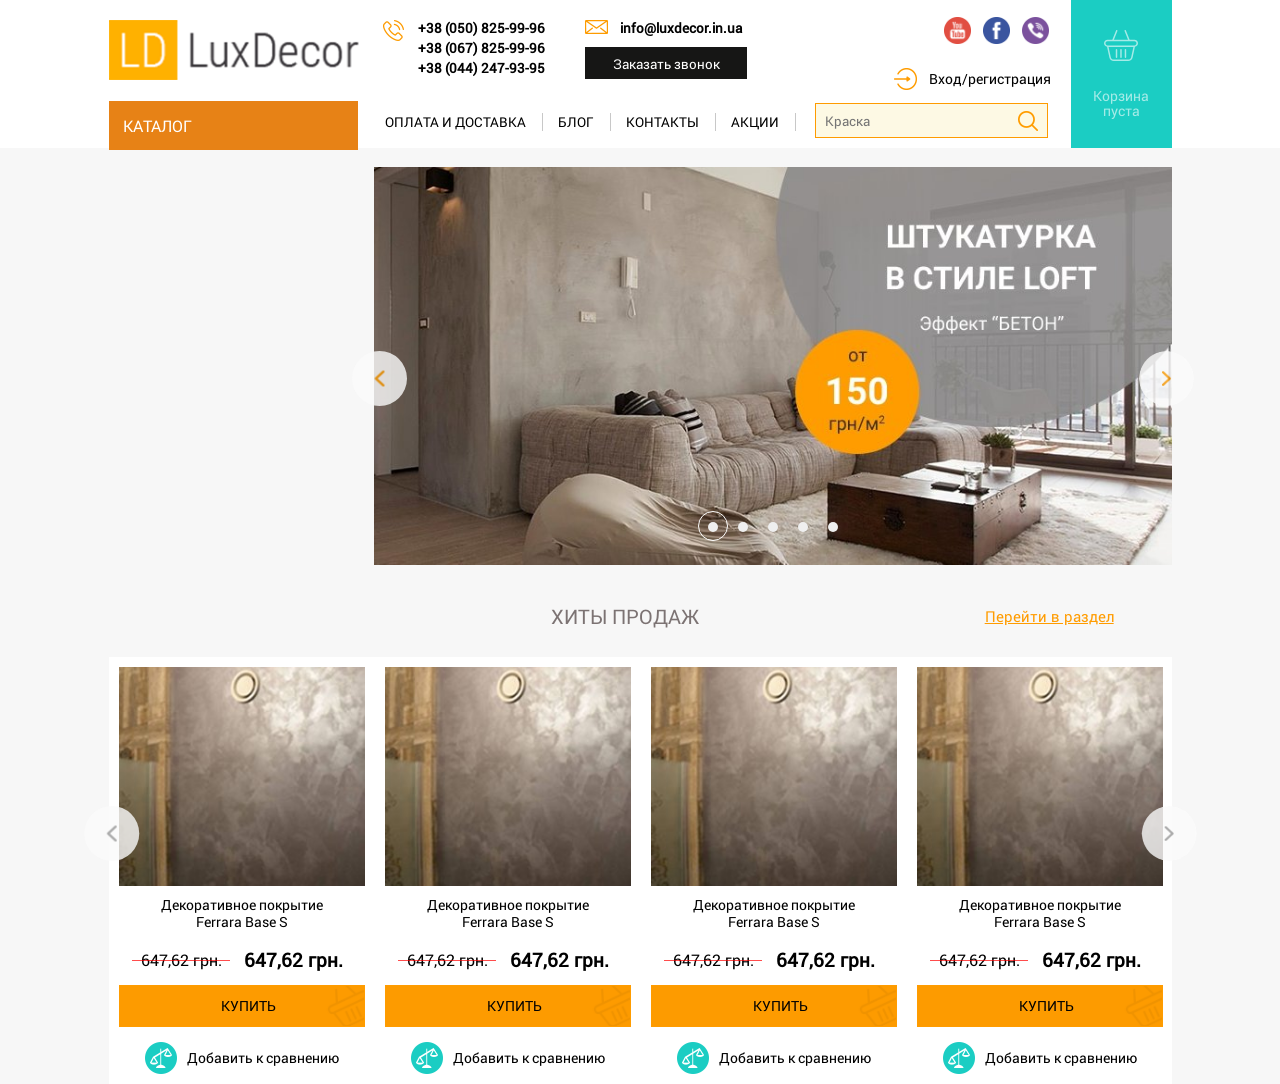
==== commit d00dd7ba: "slider 2 finish" ====
--- a/index.html
+++ b/index.html
@@ -94,7 +94,7 @@
     </div>
     <div class="hits">
         <div></div>
-        <div class="breaker">ХИТЫ ПРОДАЖ</div>
+        <div class="hits__breaker">ХИТЫ ПРОДАЖ</div>
         <div class="hits__goto"><a href="#"">Перейти в раздел</a></div>
     </div>
     <div class="hits__slider__container">
--- a/css/style.css
+++ b/css/style.css
@@ -273,11 +273,11 @@
   color: #000;
   background-color: #fff;
   font-size: 0.90em;
-  padding: 0 14px 0 19px;
+  padding: 0 16px 0 19px;
 }
 
 .header__catalog__list li a:hover .arrow {
-  background: url(../src/slider/slider_2_rightarrow.png) 0 0/90% auto no-repeat;
+  background: url(../src/slider/catalog__arrow.png) 0 0/80% auto no-repeat;
 }
 
 .header__catalog__list li a:hover .arrow, .header__catalog__list li a:active .arrow {
@@ -340,7 +340,7 @@
 .header__catalog__sub-list li:last-child a {
   padding: 19.5px 15px;
   color: #000;
-  font-size: 1.05em;
+  font-size: 1em;
   padding-left: 52px;
   background: url(../src/next.png) 78% center no-repeat;
 }
@@ -387,7 +387,7 @@
   display: flex;
 }
 
-@media (max-width: 730px) {
+@media (max-width: 710px) {
   .header__contacts__classic {
     -webkit-box-pack: justify;
         -ms-flex-pack: justify;
@@ -742,6 +742,10 @@
   opacity: 1;
 }
 
+.big__slider-img img {
+  width: 100%;
+}
+
 .big__slider .slick-dots {
   display: -webkit-box;
   display: -ms-flexbox;
@@ -792,13 +796,25 @@
   padding: 10px 0 30px 0;
 }
 
+@media (max-width: 500px) {
+  .hits {
+    -webkit-box-orient: vertical;
+    -webkit-box-direction: normal;
+        -ms-flex-direction: column;
+            flex-direction: column;
+    padding: 10px 0 30px 30px;
+  }
+}
+
 .hits div {
   -webkit-box-flex: 0;
       -ms-flex: 0 0 33.33%;
           flex: 0 0 33.33%;
-}
-
-.breaker {
+  white-space: nowrap;
+  padding-right: 30px;
+}
+
+.hits__breaker {
   display: block;
   font-size: 20px;
   line-height: 20px;
@@ -806,11 +822,9 @@
   text-transform: uppercase;
   color: #7c7373;
   text-align: center;
-  padding-right: 30px;
 }
 
 .hits__goto {
-  padding-right: 30px;
   display: -webkit-box;
   display: -ms-flexbox;
   display: flex;
@@ -823,13 +837,21 @@
   font-size: 15px;
   line-height: 22px;
   font-weight: 500;
+  color: #ff9c00;
+  text-decoration: underline;
+  padding-right: 5px;
+  cursor: pointer;
+}
+
+.hits__goto a:hover {
   color: #7c7373;
-  text-decoration: none;
-  padding-right: 5px;
-}
-
-.hits__goto a:hover {
-  text-decoration: underline;
+}
+
+@media (max-width: 500px) {
+  .hits__goto a {
+    font-size: 12px;
+    line-height: 18px;
+  }
 }
 
 .hits__slider__container {
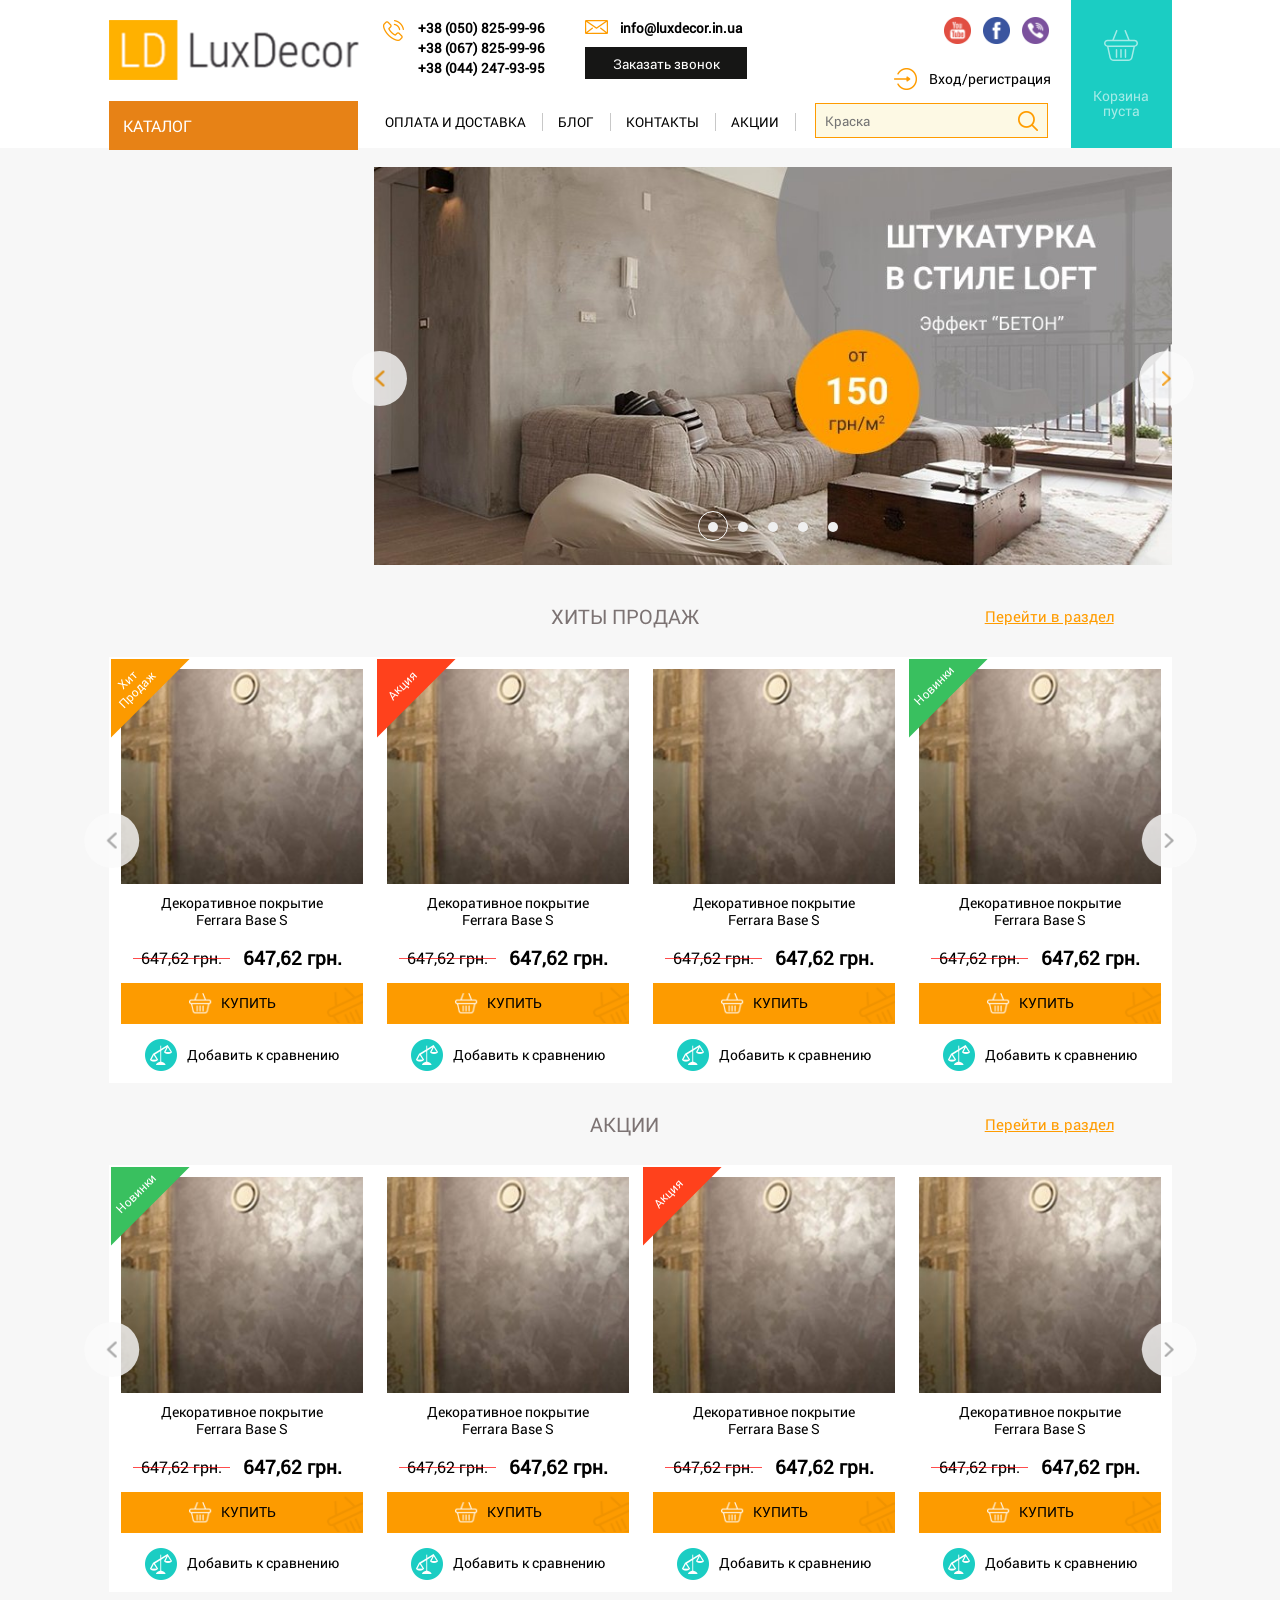
==== commit d00e0ee1: "slider 3" ====
--- a/index.html
+++ b/index.html
@@ -108,26 +108,90 @@
                 </div>
                 <a href="#" class="hits__element-buy"><div>купить</div></a>
                 <div class="hits__element-compare"><img src="src/scales_bg.png" alt="compare"><a href="#">Добавить к сравнению</a> </div>
-            </div>
-            <div class="hits__slider-element">
-                <div class="hits__element-img"><img src="src/hits_slider_img_1.jpg" alt="1"></div>
-                <div class="hits__element-name">Декоративное покрытие Ferrara Base S</div>
-                <div class="hits__element-price">
-                    <div class="hits__element-price__prev">647,62 грн.<div class="red-crossline"></div></div>
-                    <div class="hits__element-price__current">647,62 грн.</div>
-                </div>
-                <a href="#" class="hits__element-buy"><div>купить</div></a>
-                <div class="hits__element-compare"><img src="src/scales_bg.png" alt="compare"><a href="#">Добавить к сравнению</a> </div>
-            </div>
-            <div class="hits__slider-element">
-                <div class="hits__element-img"><img src="src/hits_slider_img_1.jpg" alt="1"></div>
-                <div class="hits__element-name">Декоративное покрытие Ferrara Base S</div>
-                <div class="hits__element-price">
-                    <div class="hits__element-price__prev">647,62 грн.<div class="red-crossline"></div></div>
-                    <div class="hits__element-price__current">647,62 грн.</div>
-                </div>
-                <a href="#" class="hits__element-buy"><div>купить</div></a>
-                <div class="hits__element-compare"><img src="src/scales_bg.png" alt="compare"><a href="#">Добавить к сравнению</a> </div>
+                <div class="hits__element__triangle triangle__hit"><div>Хит<br>Продаж</div></div>
+            </div>
+            <div class="hits__slider-element">
+                <div class="hits__element-img"><img src="src/hits_slider_img_1.jpg" alt="1"></div>
+                <div class="hits__element-name">Декоративное покрытие Ferrara Base S</div>
+                <div class="hits__element-price">
+                    <div class="hits__element-price__prev">647,62 грн.<div class="red-crossline"></div></div>
+                    <div class="hits__element-price__current">647,62 грн.</div>
+                </div>
+                <a href="#" class="hits__element-buy"><div>купить</div></a>
+                <div class="hits__element-compare"><img src="src/scales_bg.png" alt="compare"><a href="#">Добавить к сравнению</a> </div>
+                <div class="hits__element__triangle triangle__sale"><div>Акция</div></div>
+            </div>
+            <div class="hits__slider-element">
+                <div class="hits__element-img"><img src="src/hits_slider_img_1.jpg" alt="1"></div>
+                <div class="hits__element-name">Декоративное покрытие Ferrara Base S</div>
+                <div class="hits__element-price">
+                    <div class="hits__element-price__prev">647,62 грн.<div class="red-crossline"></div></div>
+                    <div class="hits__element-price__current">647,62 грн.</div>
+                </div>
+                <a href="#" class="hits__element-buy"><div>купить</div></a>
+                <div class="hits__element-compare"><img src="src/scales_bg.png" alt="compare"><a href="#">Добавить к сравнению</a> </div>
+            </div>
+            <div class="hits__slider-element">
+                <div class="hits__element-img"><img src="src/hits_slider_img_1.jpg" alt="1"></div>
+                <div class="hits__element-name">Декоративное покрытие Ferrara Base S</div>
+                <div class="hits__element-price">
+                    <div class="hits__element-price__prev">647,62 грн.<div class="red-crossline"></div></div>
+                    <div class="hits__element-price__current">647,62 грн.</div>
+                </div>
+                <a href="#" class="hits__element-buy"><div>купить</div></a>
+                <div class="hits__element-compare"><img src="src/scales_bg.png" alt="compare"><a href="#">Добавить к сравнению</a> </div>
+                <div class="hits__element__triangle triangle__new"><div>Новинки</div></div>
+            </div>
+            <div class="hits__slider-element">
+                <div class="hits__element-img"><img src="src/hits_slider_img_1.jpg" alt="1"></div>
+                <div class="hits__element-name">Декоративное покрытие Ferrara Base S</div>
+                <div class="hits__element-price">
+                    <div class="hits__element-price__prev">647,62 грн.<div class="red-crossline"></div></div>
+                    <div class="hits__element-price__current">647,62 грн.</div>
+                </div>
+                <a href="#" class="hits__element-buy"><div>купить</div></a>
+                <div class="hits__element-compare"><img src="src/scales_bg.png" alt="compare"><a href="#">Добавить к сравнению</a> </div>
+            </div>
+        </div>
+    </div>
+    <div class="hits hits_sales">
+        <div></div>
+        <div class="hits__breaker">АКЦИИ</div>
+        <div class="hits__goto"><a href="#"">Перейти в раздел</a></div>
+    </div>
+    <div class="hits__slider__container slider_3">
+        <div class="hits__slider">
+            <div class="hits__slider-element">
+                <div class="hits__element-img"><img src="src/hits_slider_img_1.jpg" alt="1"></div>
+                <div class="hits__element-name">Декоративное покрытие Ferrara Base S</div>
+                <div class="hits__element-price">
+                    <div class="hits__element-price__prev">647,62 грн.<div class="red-crossline"></div></div>
+                    <div class="hits__element-price__current">647,62 грн.</div>
+                </div>
+                <a href="#" class="hits__element-buy"><div>купить</div></a>
+                <div class="hits__element-compare"><img src="src/scales_bg.png" alt="compare"><a href="#">Добавить к сравнению</a> </div>
+                <div class="hits__element__triangle triangle__new"><div>Новинки</div></div>
+            </div>
+            <div class="hits__slider-element">
+                <div class="hits__element-img"><img src="src/hits_slider_img_1.jpg" alt="1"></div>
+                <div class="hits__element-name">Декоративное покрытие Ferrara Base S</div>
+                <div class="hits__element-price">
+                    <div class="hits__element-price__prev">647,62 грн.<div class="red-crossline"></div></div>
+                    <div class="hits__element-price__current">647,62 грн.</div>
+                </div>
+                <a href="#" class="hits__element-buy"><div>купить</div></a>
+                <div class="hits__element-compare"><img src="src/scales_bg.png" alt="compare"><a href="#">Добавить к сравнению</a> </div>
+            </div>
+            <div class="hits__slider-element">
+                <div class="hits__element-img"><img src="src/hits_slider_img_1.jpg" alt="1"></div>
+                <div class="hits__element-name">Декоративное покрытие Ferrara Base S</div>
+                <div class="hits__element-price">
+                    <div class="hits__element-price__prev">647,62 грн.<div class="red-crossline"></div></div>
+                    <div class="hits__element-price__current">647,62 грн.</div>
+                </div>
+                <a href="#" class="hits__element-buy"><div>купить</div></a>
+                <div class="hits__element-compare"><img src="src/scales_bg.png" alt="compare"><a href="#">Добавить к сравнению</a> </div>
+                <div class="hits__element__triangle triangle__sale"><div>Акция</div></div>
             </div>
             <div class="hits__slider-element">
                 <div class="hits__element-img"><img src="src/hits_slider_img_1.jpg" alt="1"></div>
--- a/css/style.css
+++ b/css/style.css
@@ -858,7 +858,7 @@
   position: relative;
   z-index: 1;
   max-width: 1083px;
-  padding: 0 10px;
+  padding: 0 10px 20px 10px;
   margin: 0 auto;
 }
 
@@ -907,6 +907,8 @@
 }
 
 .hits__slider-element {
+  position: relative;
+  overflow: hidden;
   background-color: #fff;
   -webkit-box-flex: 1;
       -ms-flex: 1 1 25%;
@@ -924,6 +926,14 @@
   padding: 10px;
   -webkit-box-sizing: border-box;
           box-sizing: border-box;
+  border: 2px solid transparent;
+}
+
+.hits__slider-element:hover {
+  border: 2px solid #fd9b00;
+  -webkit-box-shadow: 0px 0px 10px 10px #ededed;
+          box-shadow: 0px 0px 10px 10px #ededed;
+  z-index: 100;
 }
 
 .hits__element-img img {
@@ -986,8 +996,8 @@
       -ms-flex-align: center;
           align-items: center;
   padding: 10px;
-  background: url(../src/buy_bg.png) right bottom/cover no-repeat;
-  border: 1px solid #ff9c00;
+  background: url(../src/buy_bg.png) right top/cover no-repeat;
+  border-bottom: 1px solid #ff9c00;
   min-width: 100%;
 }
 
@@ -1002,6 +1012,10 @@
   padding-left: 13px;
 }
 
+.hits__element-buy:hover {
+  background: url(../src/buy_bg_active.png) right top/cover no-repeat;
+}
+
 .hits__element-compare {
   display: -webkit-box;
   display: -ms-flexbox;
@@ -1021,6 +1035,44 @@
   font-weight: 400;
   color: #000000;
   padding-left: 10px;
+}
+
+.hits__element__triangle {
+  position: absolute;
+  left: 0;
+  width: 150px;
+  height: 150px;
+  font-size: 12px;
+  line-height: 1.2;
+  font-weight: 400;
+  color: #ffffff;
+  -webkit-transform: translate(-50%, -75%) rotate(-45deg);
+          transform: translate(-50%, -75%) rotate(-45deg);
+}
+
+.hits__element__triangle div {
+  margin: 75% 30% 0 0;
+  text-align: center;
+}
+
+.triangle__hit {
+  background-color: #fc9a00;
+}
+
+.triangle__sale {
+  background-color: #ff411c;
+}
+
+.triangle__sale div {
+  margin: 82% 30% 0 3%;
+}
+
+.triangle__new {
+  background-color: #39c05f;
+}
+
+.triangle__new div {
+  margin: 82% 30% 0 3%;
 }
 
 /*.top {
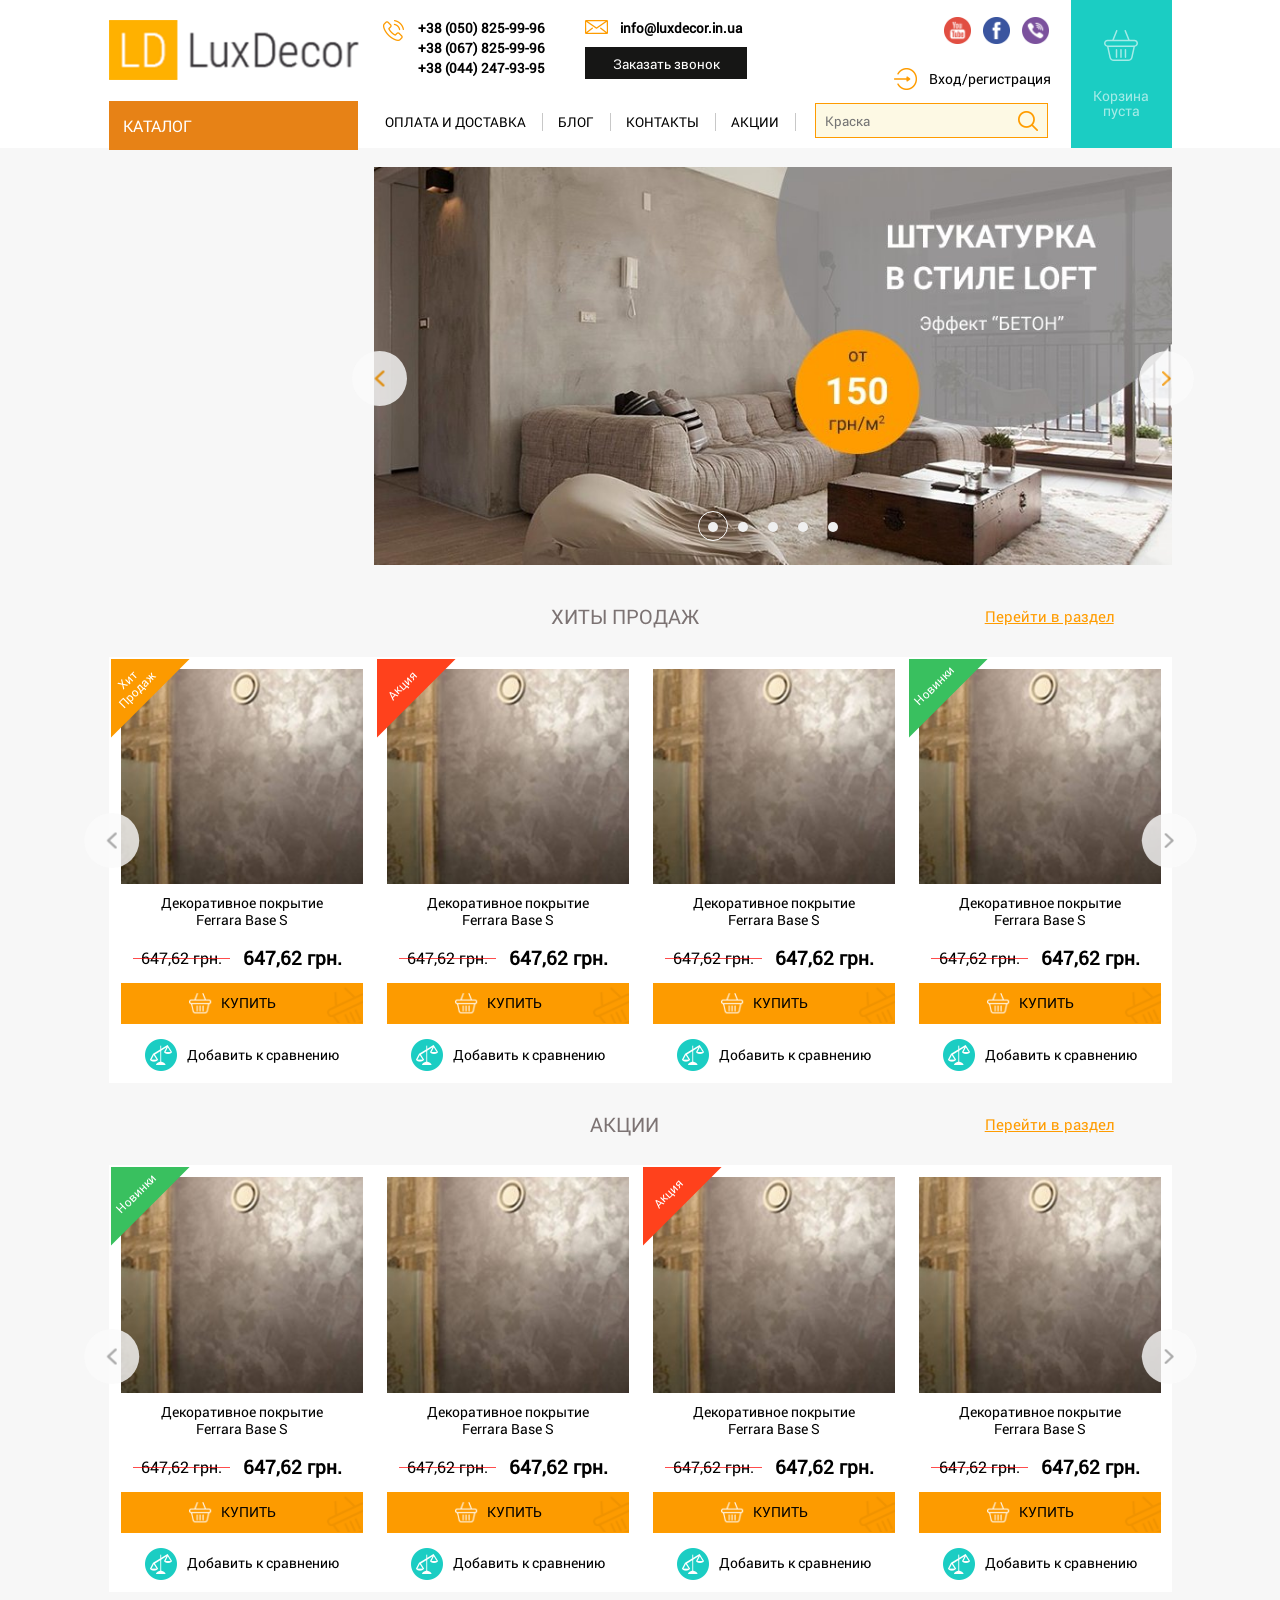
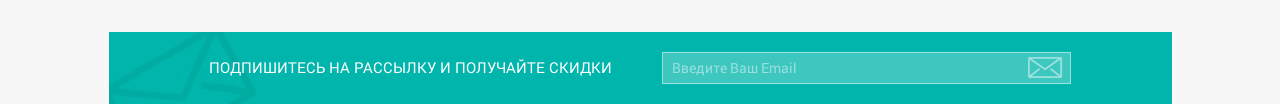
==== commit cd8b65ec: "+ signup" ====
--- a/index.html
+++ b/index.html
@@ -215,5 +215,11 @@
             </div>
         </div>
     </div>
+    <div class="signup__container">
+        <form action="#" method="post" enctype="multipart/form-data" class="signup__form">
+            <p>Подпишитесь на рассылку и получайте скидки</p>
+            <input placeholder="Введите Ваш Email" type="text" name="email" class="signup__mail">
+        </form>
+    </div>
 </body>
 </html>
--- a/css/style.css
+++ b/css/style.css
@@ -1075,440 +1075,72 @@
   margin: 82% 30% 0 3%;
 }
 
-/*.top {
-  position: relative;
-  z-index: 5;                   //  <-- 5!
-  min-height: 567px;
-  background: url(../src/bg_top.jpg) 0 0/101% auto no-repeat fixed;
-  @media (max-width: 1150px) {
-    background-position: center 0;
-    background-size: cover;
-  }
-  @media (max-width: 630px) {
-    min-height: fit-content;
-  }
-}
-.container {
-  max-width: 840px;
+.slider_3 {
+  padding-bottom: 40px;
+}
+
+.signup__container {
+  max-width: 1083px;
+  padding: 0 10px;
   margin: 0 auto;
-  height: 85%;
-  @media (max-width: 1150px) {
-    max-width: 85%;
-    height: 95%;
-  }
-}
-.flex {
-  display: flex;
-  justify-content: space-between;
-  padding: 6.5% 0 0 0;
-  height: 100%;
-  @media (max-width: 1150px) {
-    padding: 3.5% 0 0 0;
-  }
-}
-.flex__left {
-  display: flex;
-  flex-direction: column;
-  align-items: flex-start;
-  justify-content: flex-start;
-  border: 1px solid transparent;
-  flex: 1 1 49%;
-}
-.top__logo {
-  font-family: 'SFCompact';
-  font-size: 29.2px;
-  line-height: 22px;
-  font-weight: 600;
+}
+
+.signup__form {
+  background: url(../src/signup_bg.jpg) 0 0 no-repeat;
+  display: -webkit-box;
+  display: -ms-flexbox;
+  display: flex;
+  -webkit-box-pack: justify;
+      -ms-flex-pack: justify;
+          justify-content: space-between;
+  -webkit-box-align: center;
+      -ms-flex-align: center;
+          align-items: center;
+  padding: 20px 9.5%;
+}
+
+.signup__form p {
+  font-size: 15px;
+  line-height: 15px;
+  font-weight: 500;
   text-transform: uppercase;
-  color: #ffffff;
-  margin-left: 0.2%;
-}
-.top__promo {
-  margin-top: 6.8%;
-  font-family: 'MyriadPro';
-  font-size: 29px;
-  line-height: 29px;
-  font-weight: 400;
-  color: #ffffff;
-  padding-left: 73px;
-  margin: 22% 0 5.6% 0;
-  white-space: nowrap;
-  background: url(../src/icon_search.png)0 center/auto 90% no-repeat;
-  @media (max-width: 768px) {
-    padding-left: 53px;
-    background: url(../src/icon_search.png)0 center/auto 60% no-repeat;
-  }
-  @media (max-width: 430px) {
-    padding-left: 0;
-    background: none;
-  }
-  span {
-    font-weight: 600;
-    font-size: 30px;
-    @media (min-width: 430px) {
-      white-space: nowrap;
-    }
-  }
-}
-.top__text {
-  font-family: 'Helvetica';
-  font-size: 14.6px;
-  line-height: 22px;
-  color: #ffffff;
-}
-.top__appstore {
-  width: 197px;
-  height: 44px;
-  background: url(../src/applebgbtn.png) 0 0/100% auto no-repeat;
-  margin: 3% 0 7% 0;
-  a {
-    display: flex;
-    justify-content: center;
-    align-items: flex-start;
-    flex-direction: column;
-    width: 197px;
-    height: 44px;
-    background: url(../src/apple_logo.png) 33px 33%/13.5% auto no-repeat;
-    p {
-      font-family: 'LucidaGrande';
-      font-size: 9.7px;
-      line-height: 10px;
-      font-weight: 300;
-      letter-spacing: -0.035em;
-      color: #ffffff;
-      padding-left: 75.5px;
-    }
-    p:last-child {
-      font-size: 16.9px;
-      line-height: 15px;
-      letter-spacing: -0.035em;
-    }
-  }
-}
-.top__sign {
-  font-family: MyriadPro;
-  font-size: 14.6px;
-  line-height: 24px;
-  font-weight: 200;
-  color: #ffffff;
-  padding: 4% 0 1.7% 0;
-}
-.top__signup {
-  width: 100%;
-  display: flex;
-  justify-content: space-between;
-  //
-  input::-webkit-input-placeholder {color:#fff;}
-  input::-moz-placeholder     {color:#fff;} 
-  input:-moz-placeholder      {color:#fff;} 
-  input:-ms-input-placeholder {color:#fff;}
-  //text-overflow:ellipsis; 
-  @media (max-width: 1024px) {
-    display: flex;
-    flex-direction: column;
-  }
-  @media (max-width: 630px) {
-    padding-bottom: 3%;
-  }
-}
-.top__input {
-  width: 269px;
-  height: 43px;
-  background-color: transparent;
+  color: #fefefe;
+  padding-right: 50px;
+}
+
+.signup__mail {
+  -webkit-box-flex: 1;
+      -ms-flex: 1 1 40%;
+          flex: 1 1 40%;
+  min-height: 32px;
+  opacity: 0.6;
+  background-color: #66d3cd;
+  background-image: url(../src//signup_mail.png);
+  background-position: 98% center;
+  background-repeat: no-repeat;
   border: 1px solid #ffffff;
-  padding-left: 10px;
-  margin-bottom: 2%;;
-}
-.top__notify {
-  display: inline-block;
-  width: 123px;
-  height: 43px;
-  background-color: #ffffff;
-  border-radius: 4px;
-  font-family: 'MyriadPro';
-  font-size: 15px;
-  line-height: 24px;
-  font-weight: 500;
-  color: #3cd072;
-}
-.flex__right {
-  border: 1px solid transparent;
-  flex: 1 1 50%;
-  position: relative;
-  @media (max-width: 630px) {
-    display: none;
-  }
-}
-.iphone_b {
-  position: absolute;
-  width: 58.5%;
-  left: 83px;
-  top: 19px;
-  z-index: 6;
-  transition: all 800ms ease 0s;
-  &:hover {
-    transform: translate(-10px,-10px) scale(1.05);
-    z-index: 8;
-  }
-  @media (max-width: 1150px) {
-    left: 30px;
-    top: 5px;
-  }
-  @media (max-width: 1024px) {
-    width: max-content;
-    max-width: 65%;
-    left: auto;
-    right: -20px;
-    z-index: 9;
-  }
-  @media (max-width: 768px) {
-    max-width: 75%;
-  }
-}
-.iphone_w {
-  position: absolute;
-  width: 59.5%;
-  left: 195.5px;
-  top: 58px;
-  z-index: 7;
-  transition: all 800ms ease 0s;
-  &:hover {
-    transform: scale(1.05);
-    z-index: 8;
-  }
-  @media (max-width: 1024px) {
-    width: max-content;
-    max-width: 65%;
-    left: 20px;
-    top: auto;
-    bottom: -60px;
-  }
-  @media (max-width: 768px) {
-    max-width: 75%;
-  }
-}
-.diag {
-  position: relative;
-  z-index: 4;                   //  <-- 5!
-  min-height: 567px;
-  background-color: #f0f0f0;
-  @media (max-width: 430px) {
-    min-height: fit-content;
-  }
-}
-.diag__container {
-  max-width: 870px;
-  margin: 0 auto;
-  height: 100%;
-  padding: 1.1% 0 0 0;
-}
-.diag__flex {
-  border: 1px solid transparent;
-  margin: 13% 0 10% 0;
-  display: flex;
-  justify-content: space-between;
-}
-.diag__left {
-  position: relative;
-  flex: 1 1 50%;
-  @media (max-width: 430px) {
-    display: none;
-  }
-}
-.diag__img {
-  position: absolute;
-  width: 372px;
-  left: 79px;
-  top: -161px;
-  z-index: 4;                   //  <-- 4!
-  transition: all 500ms ease 0s;
-  @media (max-width: 768px) {
-    top: auto;
-    bottom: 10%;
-    left: auto;
-    right: 5%;
-  }
-  @media (max-width: 430px) {
-    display: none;
-  }
-  &:last-child {
-    left: -69px;
-    top: 29px;
-    @media (max-width: 768px) {
-      display: none;
-    }
-  }
-  &:hover {
-    transform: scale(0.85);
-    z-index: 50;
-  }
-}
-.diag__right {
-  flex: 1 1 29%;
-  margin-top: 2px;
-  @media (max-width: 430px) {
-    width: 80%;
-    padding-left: 10%;
-  }
-}
-.diag__item {
-  @media (max-width: 1024px) {
-    padding-right: 10%;
-  }
-}
-.diag__item__head {
-  font-family: 'MyriadPro';
-  white-space: nowrap;
-  font-size: 22.5px;
-  line-height: 32px;
-  font-weight: 500;
-  height: 56px;
-  color: #3cd072;
-  padding: 12px 5px 12px 73px;
-  background: url(../src/icon_hold.png)0 center/auto 90% no-repeat;
-}
-.diag__item__head__2 {
-  background: url(../src/icon_where.png)0 center/auto 90% no-repeat;
-}
-.diag__item__text {
-  font-family: 'Helvetica';
-  font-size: 14.8px;
-  line-height: 22px;
-  font-weight: 400;
-  padding: 7px 0 39px 0;
-}
-.easy {
-  position: relative;
-  z-index: 6;                   //  <-- 6!
-  min-height: 744px;
-  background: url(../src/easy_bg.jpg)center 0/cover no-repeat;
-  @media (max-width: 1024px) {
-    min-height: fit-content;
-    background: none;
-    background-color: #fff;
-    padding: 4% 0;
-  }
-  @media (min-width: 1450px) {
-    background: url(../src/easy_bg.jpg)center center/cover no-repeat;
-  }
-}
-.easy__container {
-  max-width: 875px;
-  margin: 0 auto;
-  height: 100%;
-  @media (max-width: 1024px) {
-    width: 95%;
-  }
-}
-.easy__top {
-  display: flex;
-  flex-direction: column;
-  align-items: center;
-  img {
-    width: 66px;
-    margin: 43px 0 20px 13px;
-    @media (max-width: 1024px) {
-      margin: 2% 0 0 0;
-    }
-  }
-  p {
-    font-family: 'MyriadPro';
-    font-size: 22.5px;
-    line-height: 32px;
-    font-weight: 600;
-    margin: 2px 0 0 10px;
-    text-align: center;
-  }
-  p:last-child {
-    font-size: 33.5px;
-    line-height: 32px;
-    font-weight: 600;
-    color: #3cd072;
-    margin-top: 8px;
-  }
-  @media (max-width: 1024px) {
-    
-  }
-}
-.easy__bottom {
-  display: flex;
-  margin: 38px 0 0 0;
-  @media (max-width: 1024px) {
-    flex-direction: column;
-    margin: 10px 0 0 0;
-  }
-}
-.easy__item {
-  display: flex;
-  flex-direction: column;
-  align-items: center;
-  flex: 1 1 30%;
-  @media (max-width: 1024px) {
-    flex-direction: row;
-    padding: 0 0 2% 0;
-  }
-  img {
-    width: 52px;
-    margin-left: 11px;
-  }
-  p {
-    color: #000;
-    font-family: 'MyriadPro';
-    font-size: 22.5px;
-    line-height: 30px;
-    font-weight: 600;
-    text-align: center;
-    padding: 20px 8px 0 20px;
-    @media (max-width: 1024px) {
-      padding: 0 0 0 3%;
-      text-align: left;
-    }
-    @media (max-width: 530px) {
-      font-size: 20px;
-      line-height: 22px;
-      opacity: 0.5;
-    }
-  }
-}
-.get {
-  min-height: 392px;
-  background-color: #000;
-}
-.get__top {
-  display: flex;
-  flex-direction: column;
-  align-items: center;
-  p {
-    color: #fff;
-    font-family: 'MyriadPro';
-    font-size: 23px;
-    line-height: 32px;
-    font-weight: 400;
-    margin-left: 14px;
-    text-align: center;
-    &:first-child {
-      margin-top: 64px;
-    }
-  }
-  .get__green {
-    font-size: 34px;
-    font-weight: 400;
-    color: #3cd072;
-    line-height: 48px;
-    margin-bottom: 40px;
-  }
-}
-                      // Slider
-.get__slider {
-  position: relative;
-  min-width: 0; // (Если он или родитель flex
-  padding: 0 40px 0 40px;
-  overflow: hidden;
-}
-.slider-img {
-  text-align: center; // Для выравнивания слайда по вертикали
-  opacity: 0.5;
-  margin: 0 5px;
-  }
-//   /* Слайдер */
-/* Слайд */
+  padding: 0 0 0 9px;
+  color: #fefefe;
+  cursor: pointer;
+  font-size: 14px;
+}
+
+.signup__mail::-webkit-input-placeholder {
+  color: #fefefe;
+  opacity: 1;
+}
+
+.signup__mail::-moz-placeholder {
+  color: #fefefe;
+  opacity: 1;
+}
+
+.signup__mail:-moz-placeholder {
+  color: #fefefe;
+  opacity: 1;
+}
+
+.signup__mail:-ms-input-placeholder {
+  color: #fefefe;
+  opacity: 1;
+}
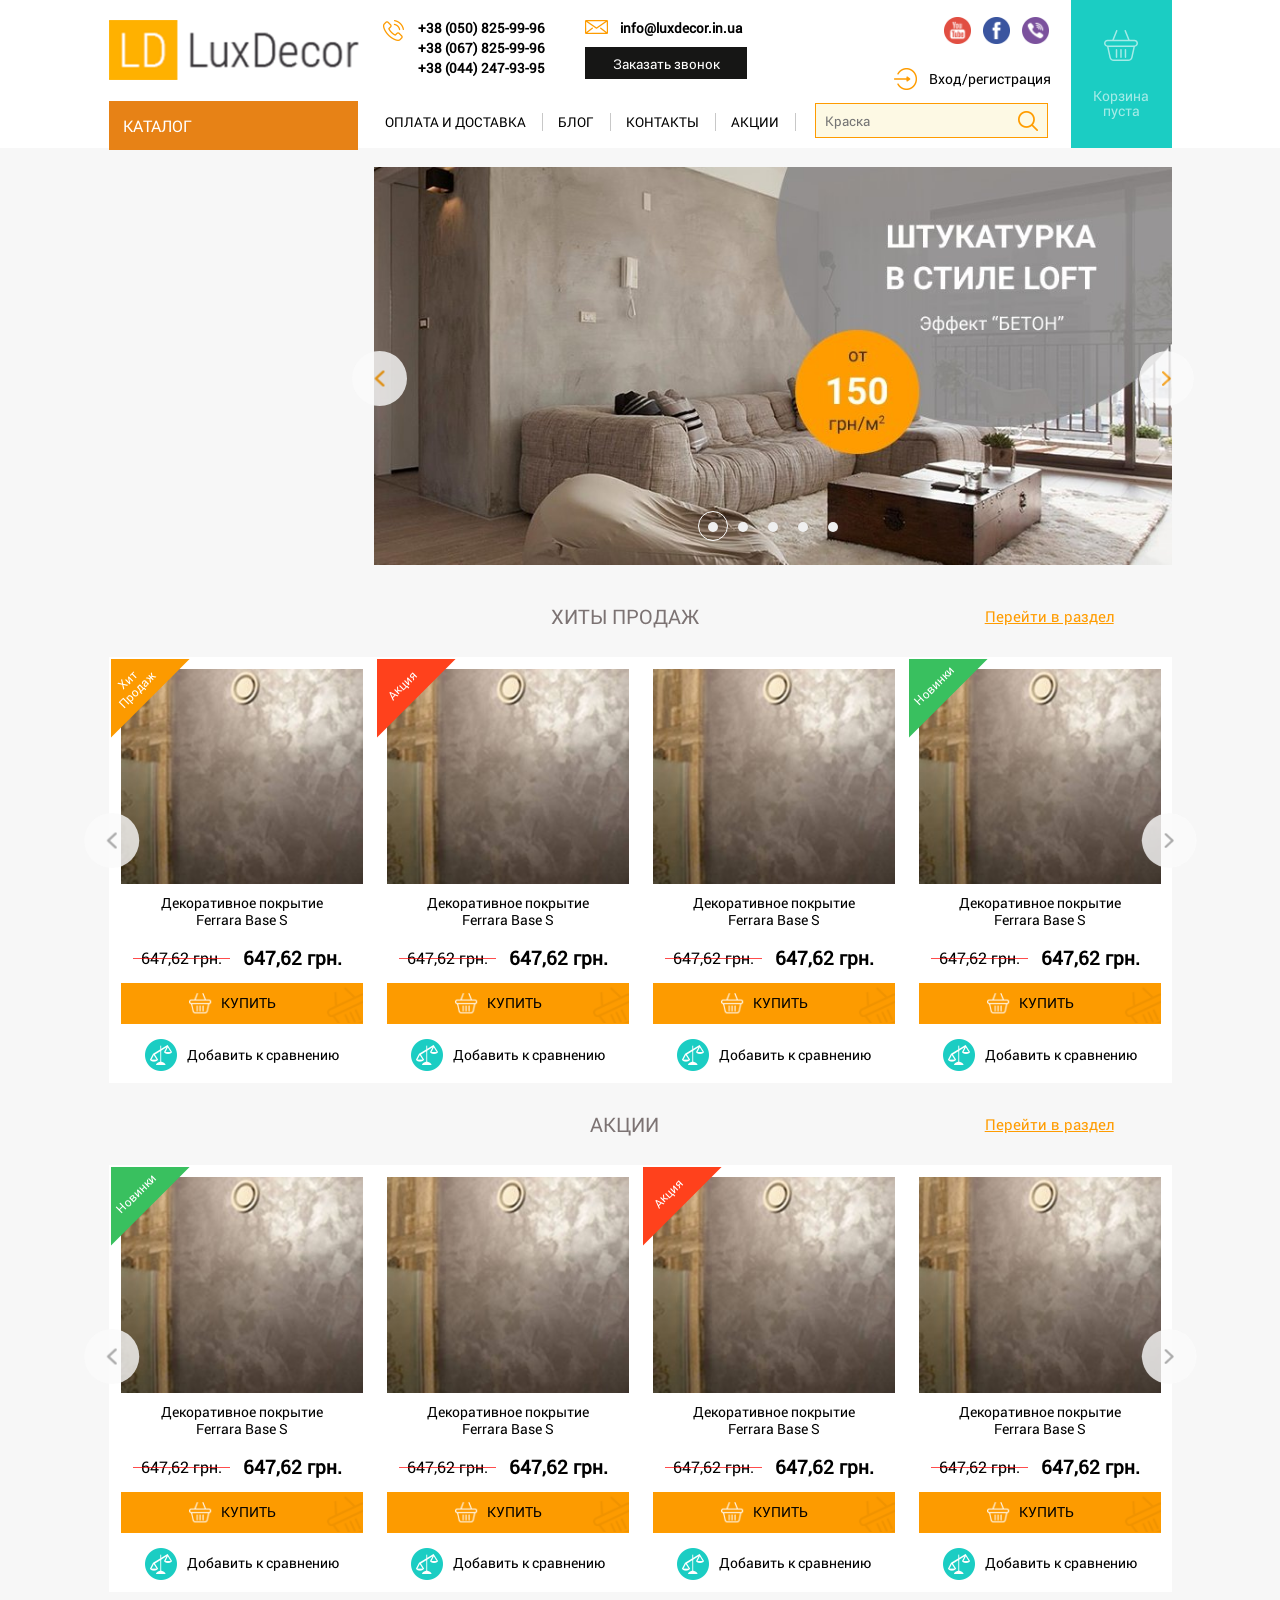
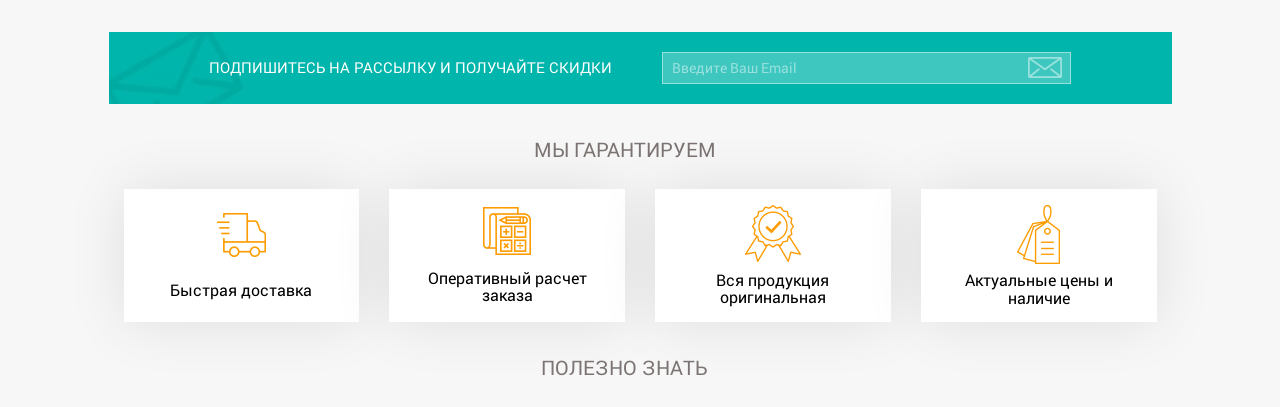
==== commit 61f4f3ec: "guarantee +" ====
--- a/index.html
+++ b/index.html
@@ -92,10 +92,10 @@
             <div class="big__slider-img"><img src="src/Big_img.jpg" alt="5"></div>
         </div>
     </div>
-    <div class="hits">
+    <div class="breaker">
         <div></div>
-        <div class="hits__breaker">ХИТЫ ПРОДАЖ</div>
-        <div class="hits__goto"><a href="#"">Перейти в раздел</a></div>
+        <div class="breaker__name">ХИТЫ ПРОДАЖ</div>
+        <div class="breaker__goto"><a href="#"">Перейти в раздел</a></div>
     </div>
     <div class="hits__slider__container">
         <div class="hits__slider">
@@ -154,10 +154,10 @@
             </div>
         </div>
     </div>
-    <div class="hits hits_sales">
+    <div class="breaker breaker_sales">
         <div></div>
-        <div class="hits__breaker">АКЦИИ</div>
-        <div class="hits__goto"><a href="#"">Перейти в раздел</a></div>
+        <div class="breaker__name">АКЦИИ</div>
+        <div class="breaker__goto"><a href="#"">Перейти в раздел</a></div>
     </div>
     <div class="hits__slider__container slider_3">
         <div class="hits__slider">
@@ -221,5 +221,33 @@
             <input placeholder="Введите Ваш Email" type="text" name="email" class="signup__mail">
         </form>
     </div>
+    <div class="breaker breaker__guarantee">
+        <div class="breaker__name">Мы гарантируем</div>
+    </div>
+    <div class="guarantee__container">
+        <div class="guarantee__flex">
+            <div class="guarantee__item">
+                <div class="guarantee__logo"><img src="src/garant_delivery.png" alt=""></div>
+                <div class="guarantee__text">Быстрая доставка</div>
+            </div>
+            <div class="guarantee__item">
+                <div class="guarantee__logo"><img src="src/garant_bill.png" alt=""></div>
+                <div class="guarantee__text">Оперативный расчет заказа</div>
+            </div>
+            <div class="guarantee__item">
+                <div class="guarantee__logo"><img src="src/garant_original.png" alt=""></div>
+                <div class="guarantee__text">Вся продукция оригинальная</div>
+            </div>
+            <div class="guarantee__item">
+                <div class="guarantee__logo"><img src="src/garant_actual.png" alt=""></div>
+                <div class="guarantee__text">Актуальные цены и наличие</div>
+            </div>
+    
+        </div>
+    </div>
+    <div class="breaker breaker__useful">
+        <div class="breaker__name">полезно знать</div>
+    </div>
+    <script src="js/app.js"></script>
 </body>
 </html>
--- a/css/style.css
+++ b/css/style.css
@@ -782,7 +782,7 @@
   border: 1px solid #fff;
 }
 
-.hits {
+.breaker {
   display: -webkit-box;
   display: -ms-flexbox;
   display: flex;
@@ -797,7 +797,7 @@
 }
 
 @media (max-width: 500px) {
-  .hits {
+  .breaker {
     -webkit-box-orient: vertical;
     -webkit-box-direction: normal;
         -ms-flex-direction: column;
@@ -806,7 +806,7 @@
   }
 }
 
-.hits div {
+.breaker div {
   -webkit-box-flex: 0;
       -ms-flex: 0 0 33.33%;
           flex: 0 0 33.33%;
@@ -814,7 +814,7 @@
   padding-right: 30px;
 }
 
-.hits__breaker {
+.breaker__name {
   display: block;
   font-size: 20px;
   line-height: 20px;
@@ -824,7 +824,7 @@
   text-align: center;
 }
 
-.hits__goto {
+.breaker__goto {
   display: -webkit-box;
   display: -ms-flexbox;
   display: flex;
@@ -833,7 +833,7 @@
           justify-content: center;
 }
 
-.hits__goto a {
+.breaker__goto a {
   font-size: 15px;
   line-height: 22px;
   font-weight: 500;
@@ -843,12 +843,12 @@
   cursor: pointer;
 }
 
-.hits__goto a:hover {
+.breaker__goto a:hover {
   color: #7c7373;
 }
 
 @media (max-width: 500px) {
-  .hits__goto a {
+  .breaker__goto a {
     font-size: 12px;
     line-height: 18px;
   }
@@ -1086,7 +1086,7 @@
 }
 
 .signup__form {
-  background: url(../src/signup_bg.jpg) 0 0 no-repeat;
+  background: url(../src/signup_bg.jpg) 0 0/cover no-repeat;
   display: -webkit-box;
   display: -ms-flexbox;
   display: flex;
@@ -1100,12 +1100,45 @@
 }
 
 .signup__form p {
+  white-space: nowrap;
   font-size: 15px;
   line-height: 15px;
   font-weight: 500;
   text-transform: uppercase;
   color: #fefefe;
   padding-right: 50px;
+}
+
+@media (max-width: 960px) {
+  .signup__form {
+    padding: 20px 3%;
+  }
+  .signup__form p {
+    font-size: 13px;
+    line-height: 14px;
+    padding-right: 20px;
+  }
+}
+
+@media (max-width: 640px) {
+  .signup__form {
+    -webkit-box-orient: vertical;
+    -webkit-box-direction: normal;
+        -ms-flex-direction: column;
+            flex-direction: column;
+    -webkit-box-align: stretch;
+        -ms-flex-align: stretch;
+            align-items: stretch;
+  }
+  .signup__form p {
+    padding-bottom: 10px;
+  }
+}
+
+@media (max-width: 440px) {
+  .signup__form p {
+    white-space: normal;
+  }
 }
 
 .signup__mail {
@@ -1144,3 +1177,123 @@
   color: #fefefe;
   opacity: 1;
 }
+
+.breaker__guarantee {
+  -webkit-box-pack: center;
+      -ms-flex-pack: center;
+          justify-content: center;
+  margin-top: 25px;
+}
+
+.guarantee__container {
+  max-width: 1083px;
+  padding: 0 10px;
+  margin: 0 auto;
+}
+
+.guarantee__flex {
+  display: -webkit-box;
+  display: -ms-flexbox;
+  display: flex;
+  -webkit-box-pack: justify;
+      -ms-flex-pack: justify;
+          justify-content: space-between;
+}
+
+@media (max-width: 550px) {
+  .guarantee__flex {
+    -webkit-box-orient: vertical;
+    -webkit-box-direction: normal;
+        -ms-flex-direction: column;
+            flex-direction: column;
+  }
+}
+
+.guarantee__item {
+  -webkit-box-flex: 1;
+      -ms-flex: 1 1 25%;
+          flex: 1 1 25%;
+  padding: 1.5% 2% 1.5% 2%;
+  text-align: center;
+  display: -webkit-box;
+  display: -ms-flexbox;
+  display: flex;
+  -webkit-box-orient: vertical;
+  -webkit-box-direction: normal;
+      -ms-flex-direction: column;
+          flex-direction: column;
+  -webkit-box-align: center;
+      -ms-flex-align: center;
+          align-items: center;
+  -ms-flex-pack: distribute;
+      justify-content: space-around;
+  margin: 0 15px;
+  background-color: #fff;
+  -webkit-box-shadow: 0px 0px 59px 0px rgba(0, 0, 0, 0.1);
+          box-shadow: 0px 0px 59px 0px rgba(0, 0, 0, 0.1);
+}
+
+@media (max-width: 550px) {
+  .guarantee__item {
+    -webkit-box-orient: horizontal;
+    -webkit-box-direction: normal;
+        -ms-flex-direction: row;
+            flex-direction: row;
+    -webkit-box-flex: 0;
+        -ms-flex: 0 1 50%;
+            flex: 0 1 50%;
+    -webkit-box-pack: justify;
+        -ms-flex-pack: justify;
+            justify-content: space-between;
+    -webkit-box-align: center;
+        -ms-flex-align: center;
+            align-items: center;
+    padding: 1.5% 10% 1.5% 10%;
+    -webkit-box-shadow: 0px 0px 20px 0px rgba(0, 0, 0, 0.1);
+            box-shadow: 0px 0px 20px 0px rgba(0, 0, 0, 0.1);
+    margin: 5px 15px;
+  }
+}
+
+@media (max-width: 550px) {
+  .guarantee__logo {
+    -webkit-box-flex: 1;
+        -ms-flex: 1 1 30%;
+            flex: 1 1 30%;
+  }
+}
+
+.guarantee__text {
+  padding-top: 4%;
+  line-height: 1.1em;
+}
+
+@media (max-width: 960px) {
+  .guarantee__text {
+    font-size: 14px;
+  }
+}
+
+@media (max-width: 768px) {
+  .guarantee__text {
+    font-size: 12px;
+  }
+}
+
+@media (max-width: 550px) {
+  .guarantee__text {
+    padding-top: 0;
+    font-size: 14px;
+    -webkit-box-flex: 1;
+        -ms-flex: 1 1 70%;
+            flex: 1 1 70%;
+    text-align: start;
+  }
+}
+
+.breaker__useful {
+  -webkit-box-pack: center;
+      -ms-flex-pack: center;
+          justify-content: center;
+  margin-top: 25px;
+}
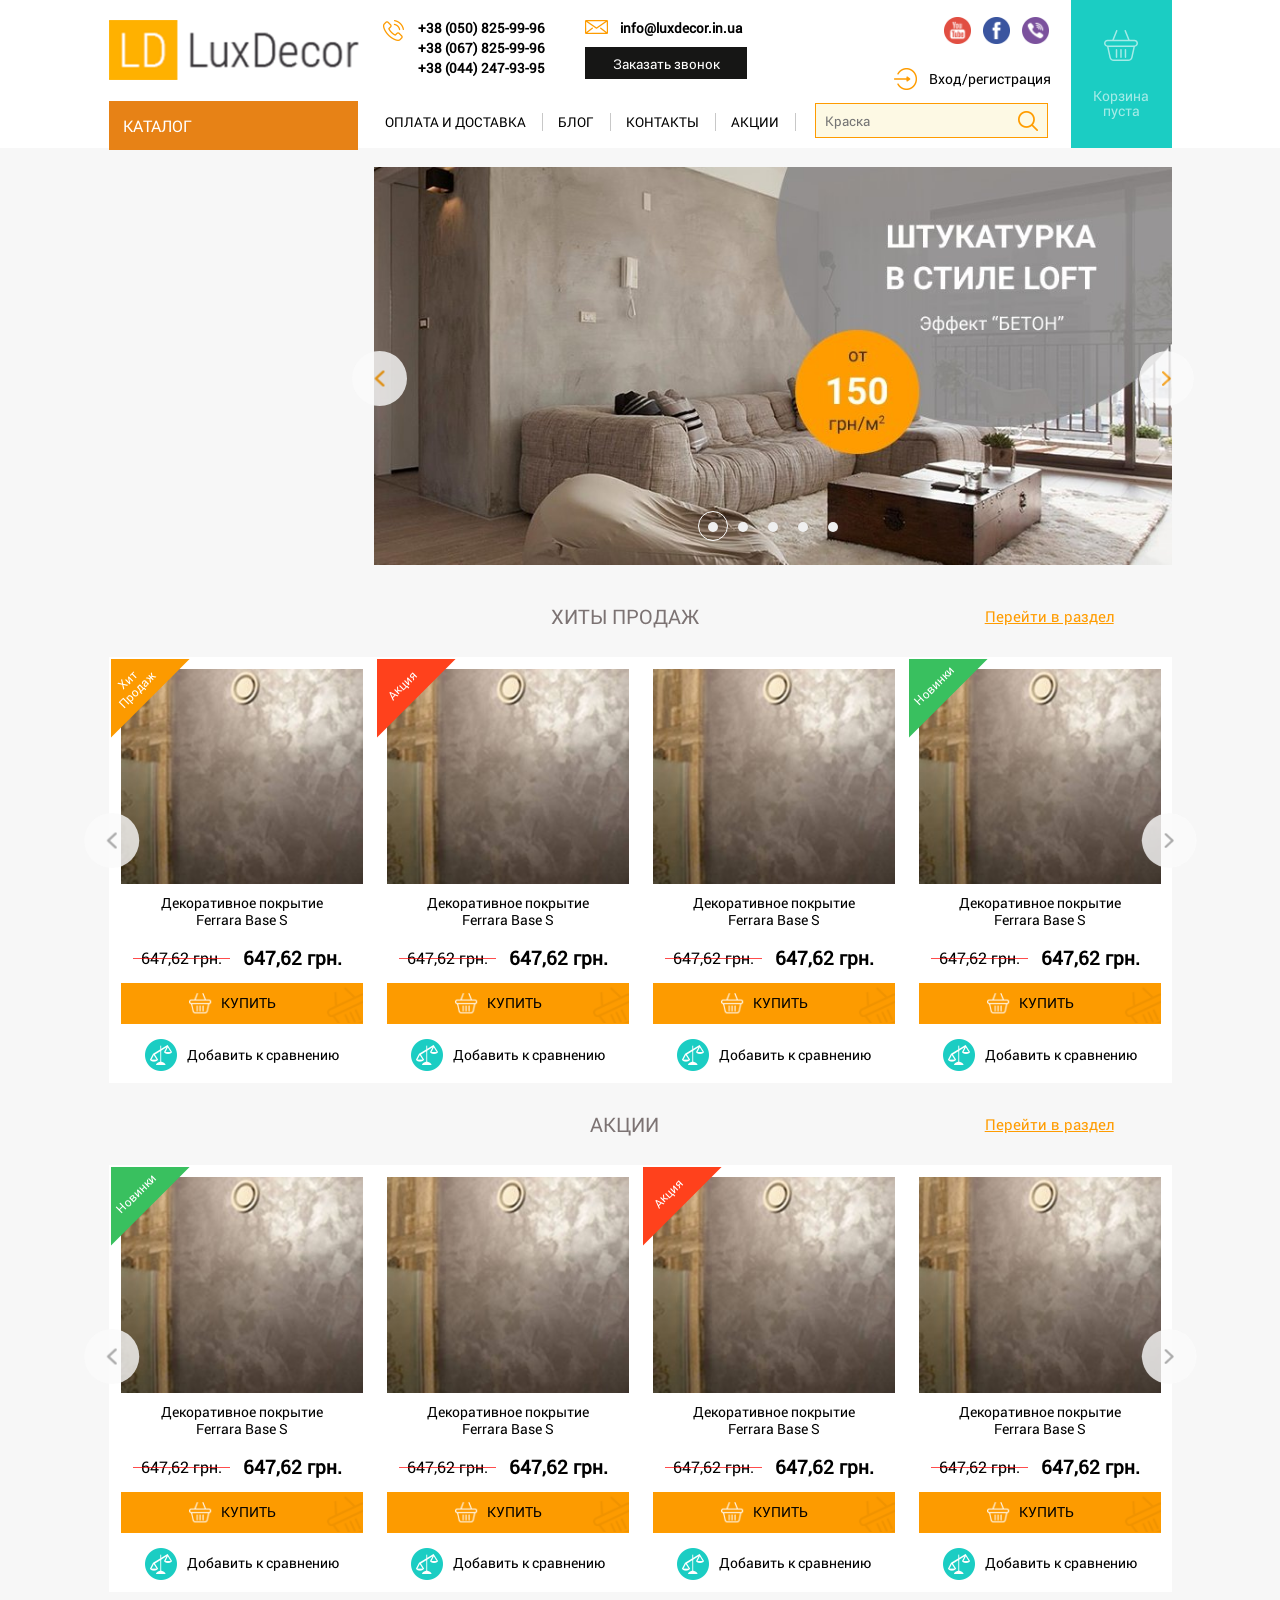
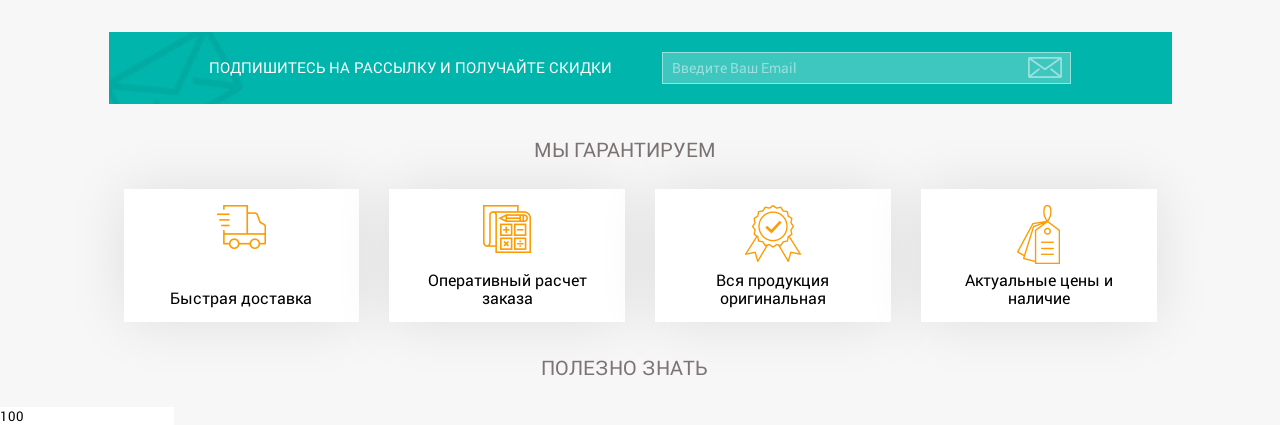
==== commit dd55fb8b: "15092020" ====
--- a/index.html
+++ b/index.html
@@ -14,9 +14,9 @@
     <header>
         <div class="header__container">
             <div class="header__column header__column_1">
-                <div class="header__logo"><img src="src/logo.png" alt="Lux Decor"></div>
+                <div class="header__logo" id="logo"><img src="src/logo.png" alt="Lux Decor"></div>
                 <nav class="header__catalog">
-                    <a class="header__catalog__head" href="#">КАТАЛОГ</a>
+                    <a class="header__catalog__head" id="header__catalog__head" href="#">КАТАЛОГ</a>
                     <ul class="header__catalog__list">
                         <li><a href="#" class="header__li__1">Декоративные штукатурки<div class="header__li__arrow arrow"></div></a></li>
                         <li>
@@ -248,6 +248,7 @@
     <div class="breaker breaker__useful">
         <div class="breaker__name">полезно знать</div>
     </div>
+    <input type="text" class="header__test" value="100">
     <script src="js/app.js"></script>
 </body>
 </html>
--- a/css/style.css
+++ b/css/style.css
@@ -1255,12 +1255,10 @@
   }
 }
 
-@media (max-width: 550px) {
-  .guarantee__logo {
-    -webkit-box-flex: 1;
-        -ms-flex: 1 1 30%;
-            flex: 1 1 30%;
-  }
+.guarantee__logo {
+  -webkit-box-flex: 1;
+      -ms-flex: 1 1 30%;
+          flex: 1 1 30%;
 }
 
 .guarantee__text {
@@ -1285,8 +1283,8 @@
     padding-top: 0;
     font-size: 14px;
     -webkit-box-flex: 1;
-        -ms-flex: 1 1 70%;
-            flex: 1 1 70%;
+        -ms-flex: 1 1 65%;
+            flex: 1 1 65%;
     text-align: start;
   }
 }
